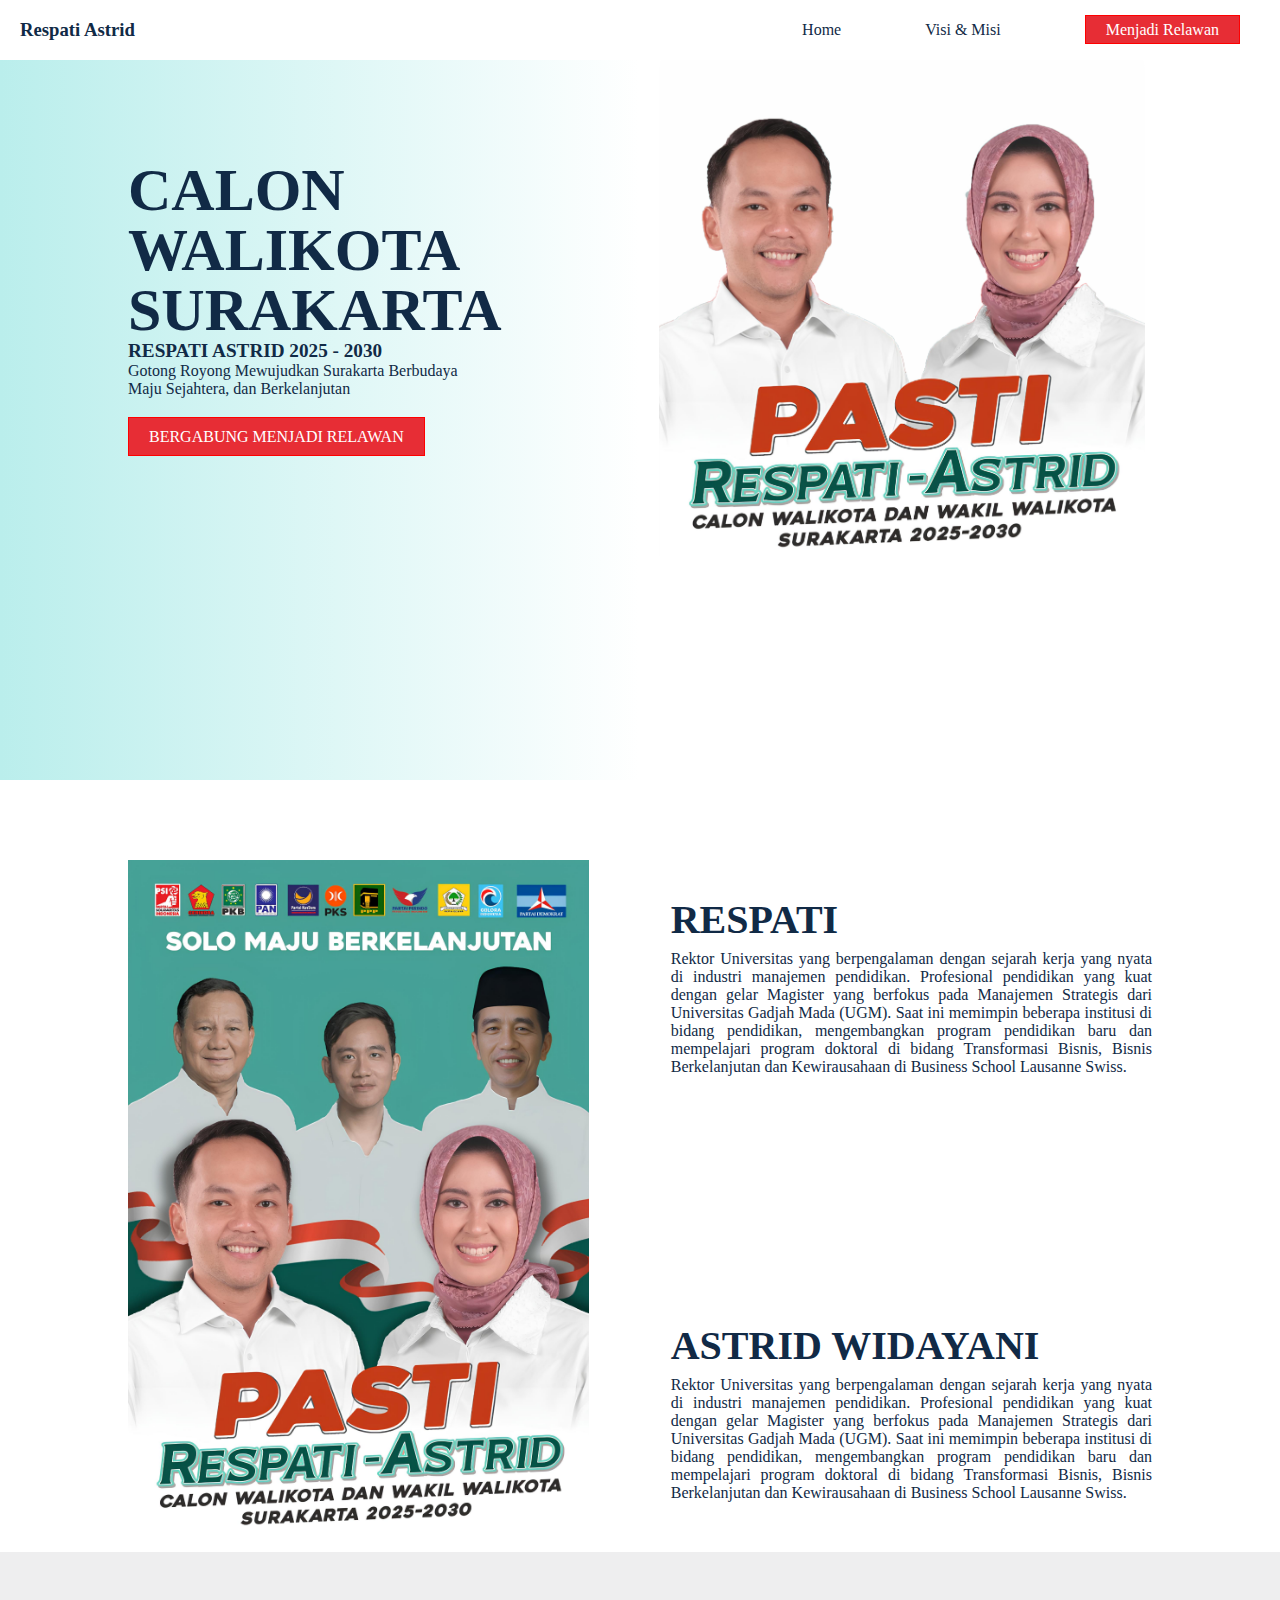
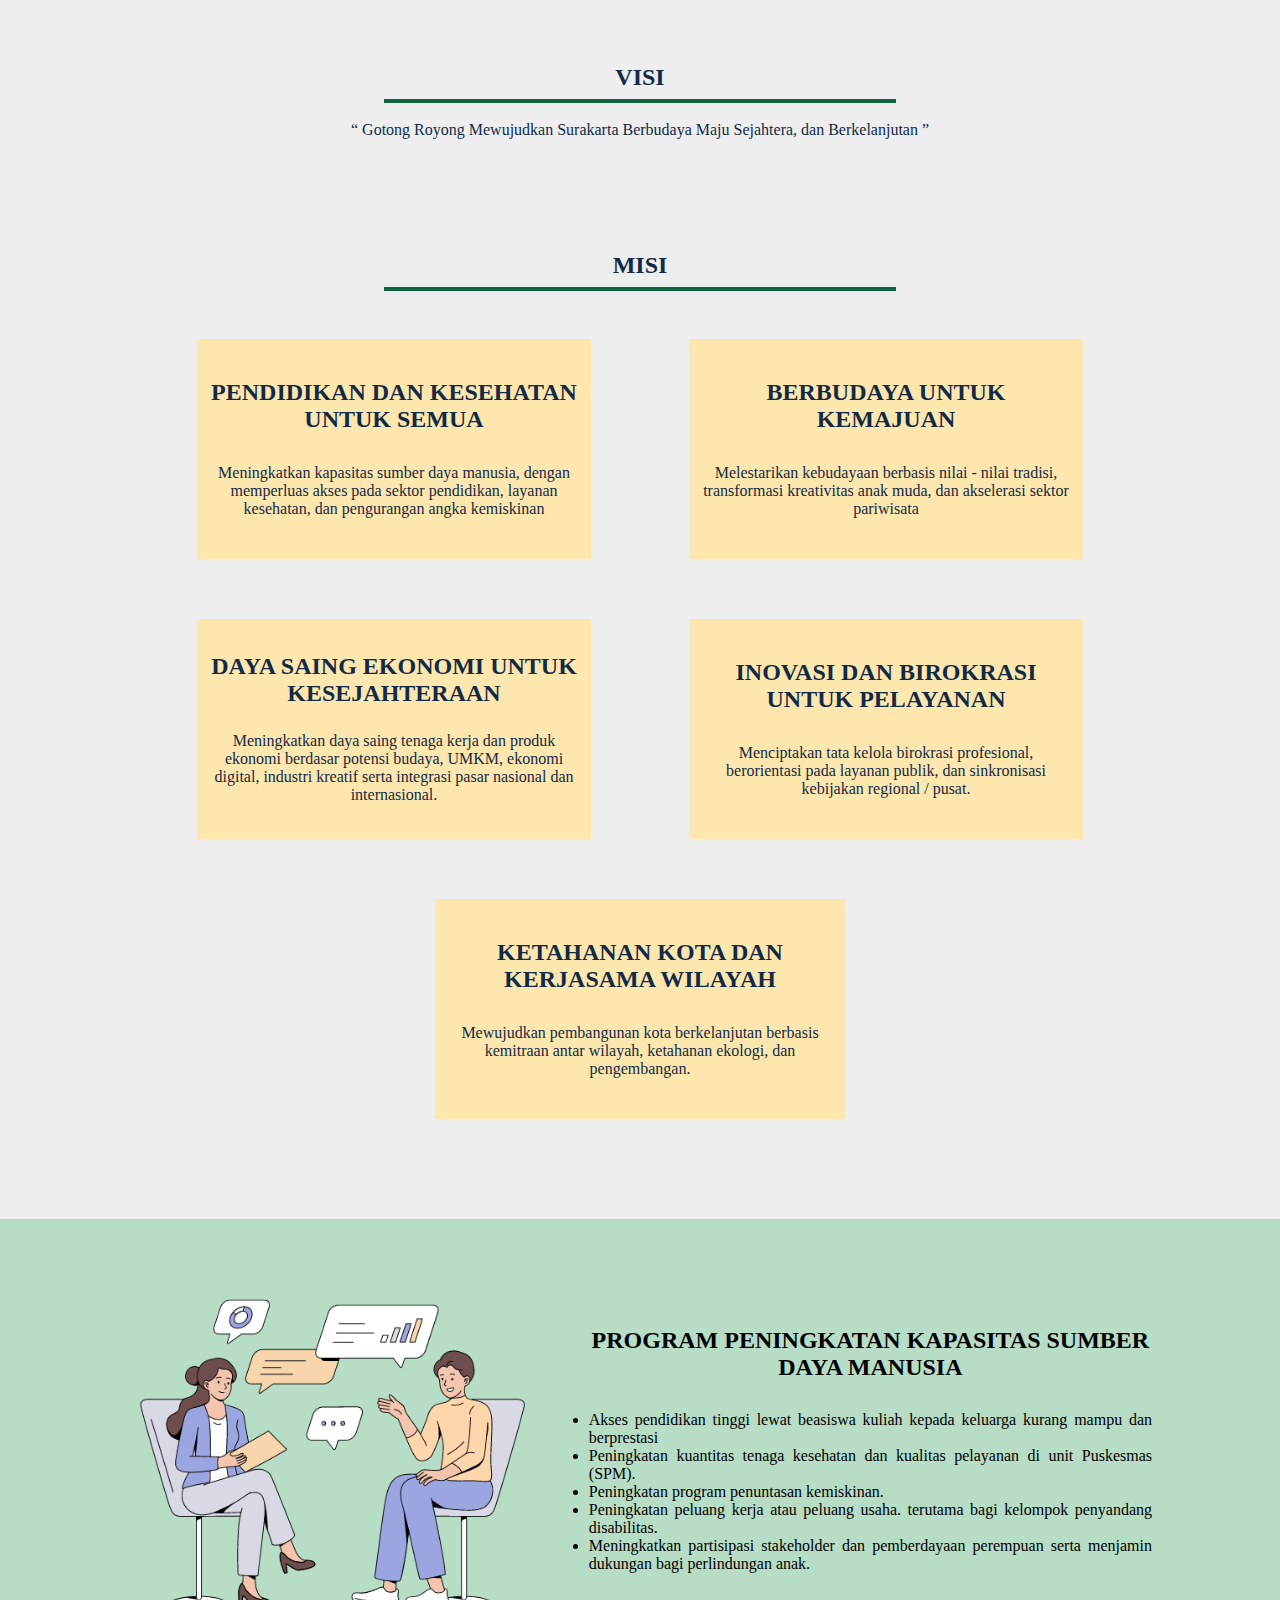
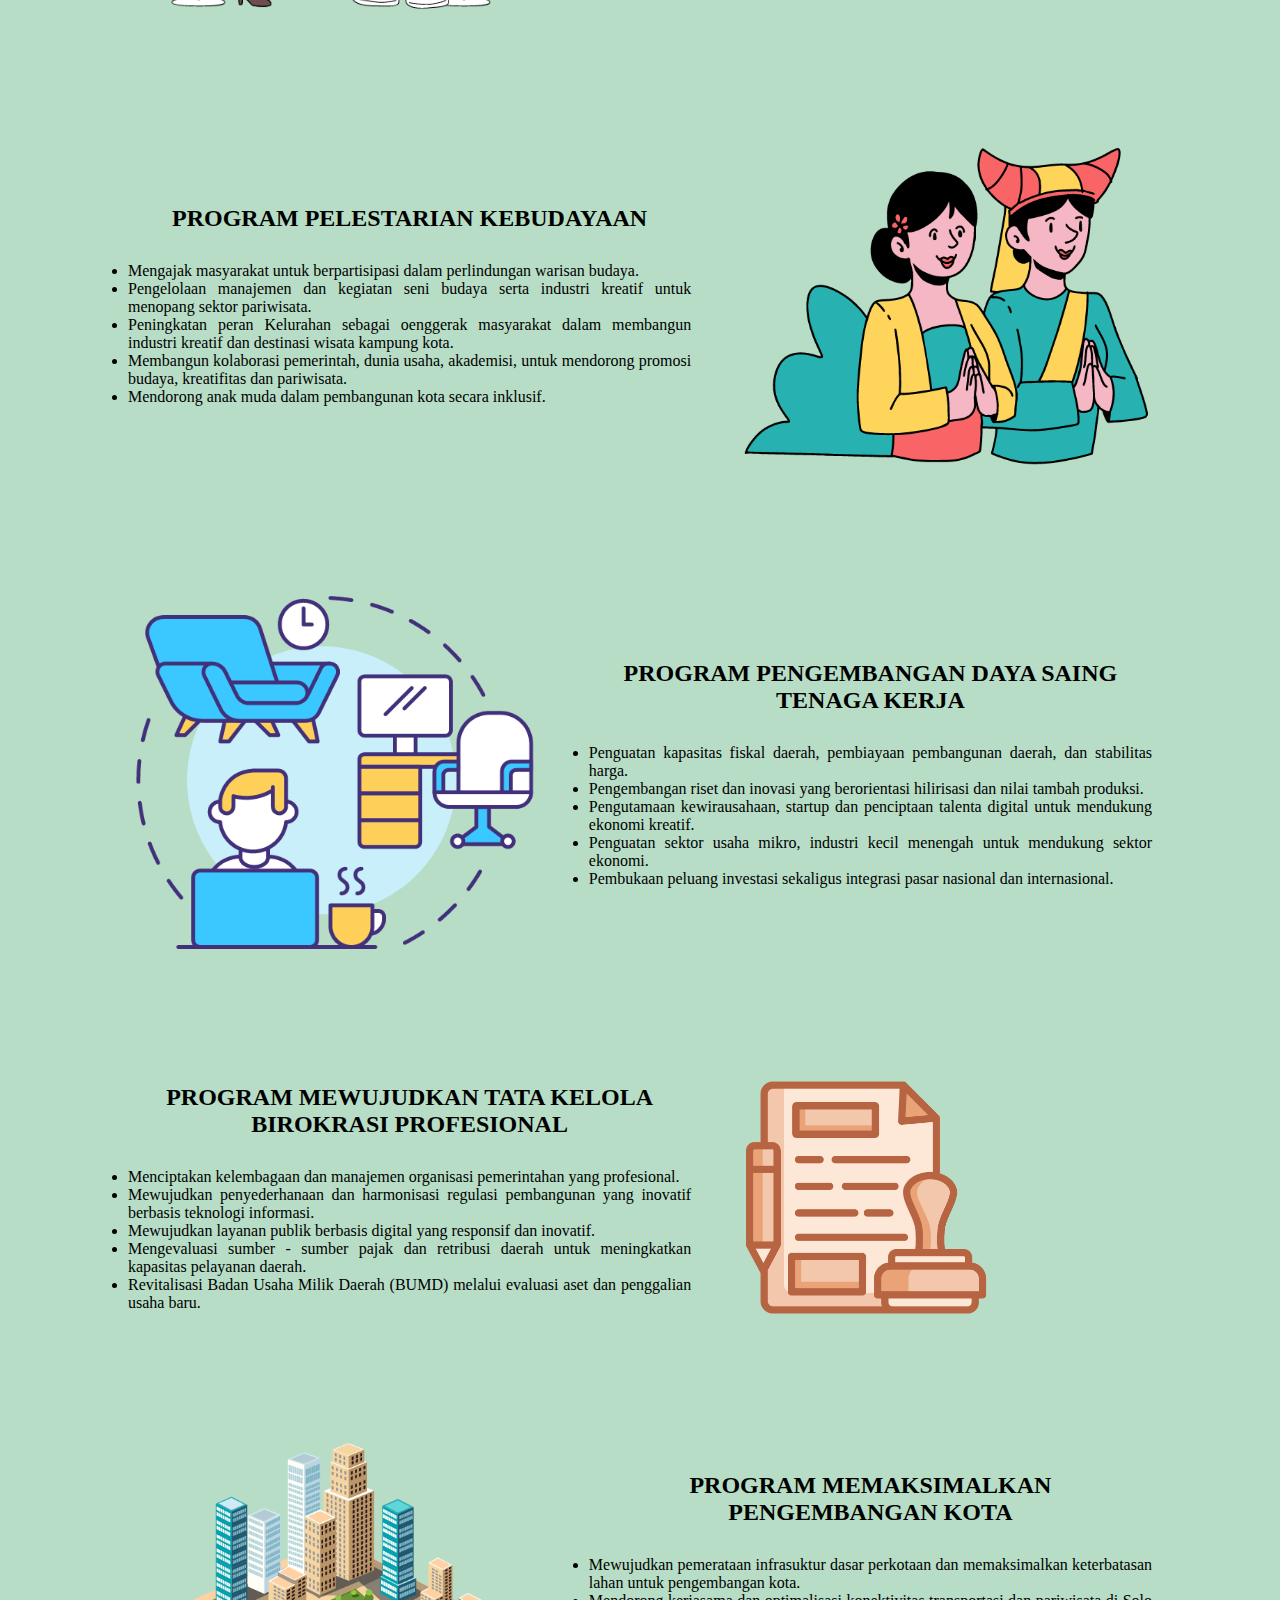
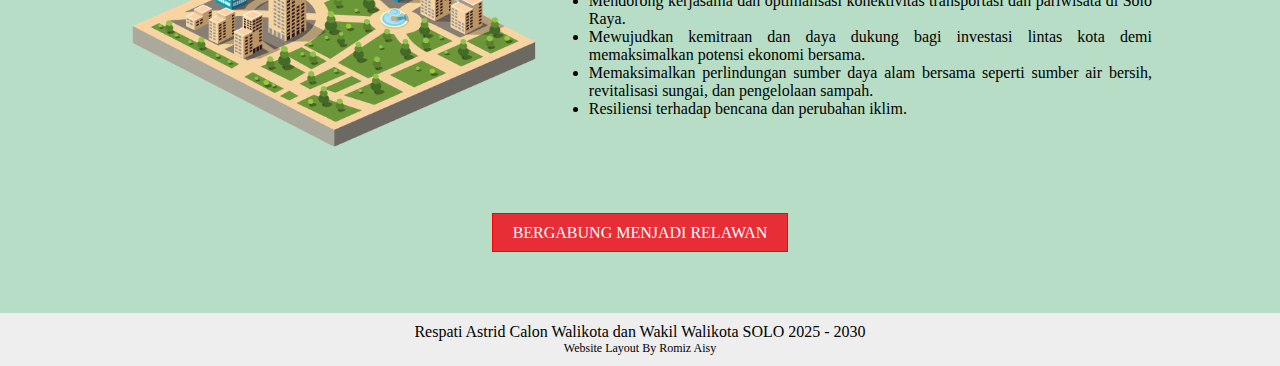
==== index.html @ ebd63bb9 "Add files via upload" ====
<!DOCTYPE html>
<html lang="en">
<head>
    <meta charset="UTF-8">
    <meta name="viewport" content="width=device-width, initial-scale=1.0">
    <link rel="stylesheet" href="halaman_utama_style.css">
    <title>Respati Astrid</title>
</head>
<body>
<!--=======================HEADER==============================-->
    <header>
        <nav>
            <h3>Respati Astrid</h3>
            <div>
                <a href="halaman_utama.html">Home</a>
                <a href="#visi">Visi & Misi</a>
                <a href="form.html" class="nav-button">Menjadi Relawan</a>
            </div>
        </nav>
    </header>

<!--=======================HERO==============================-->
    <section class="hero-section">
        <div class="hero-section-container">
            <div class="hero-section-title">
                <h1>CALON WALIKOTA SURAKARTA</h1>
                <h2>RESPATI ASTRID 2025 - 2030</h2>
                <p>Gotong Royong Mewujudkan Surakarta Berbudaya<br/>
                    Maju Sejahtera, dan Berkelanjutan</p>
                <a href="form.html" class="hero-button">BERGABUNG MENJADI RELAWAN</a>
            </div>
            <div class="hero-section-gambar">
                <div class="bg=gambar">
                    <img class="gambar-ts" src="/FOTO/REVISI_FOTO.png" alt="">
                </div>
            </div>
        </div>
    </section>

<!--=======================FOTO==============================-->
    <section class="foto-section">
        <div class="foto-section-container">
            <img src="/FOTO/astrid_respati.jpeg" alt="">
            <div class="foto-section-about">
                <div class="about-respati">
                    <h2>RESPATI</h2>
                    <p>Rektor Universitas yang berpengalaman dengan sejarah kerja yang nyata di 
                        industri manajemen pendidikan. Profesional pendidikan yang kuat dengan gelar 
                        Magister yang berfokus pada Manajemen Strategis dari Universitas Gadjah Mada (UGM). 
                        Saat ini memimpin beberapa institusi di bidang pendidikan, mengembangkan program 
                        pendidikan baru dan mempelajari program doktoral di bidang Transformasi Bisnis, 
                        Bisnis Berkelanjutan dan Kewirausahaan di Business School Lausanne Swiss.</p>
                </div>
                <div class="about-astrid">
                    <h2>ASTRID WIDAYANI</h2>
                    <p>Rektor Universitas yang berpengalaman dengan sejarah kerja yang nyata di 
                        industri manajemen pendidikan. Profesional pendidikan yang kuat dengan gelar 
                        Magister yang berfokus pada Manajemen Strategis dari Universitas Gadjah Mada (UGM). 
                        Saat ini memimpin beberapa institusi di bidang pendidikan, mengembangkan program 
                        pendidikan baru dan mempelajari program doktoral di bidang Transformasi Bisnis, 
                        Bisnis Berkelanjutan dan Kewirausahaan di Business School Lausanne Swiss.</p>
                </div>
            </div>
        </div>     
    </section>


<!--=======================VISI==============================-->
    <section class="visi-section" id="visi">
        <div>
            <h2 class="visi-section-title">VISI</h2>   
            <p>“ Gotong Royong Mewujudkan Surakarta Berbudaya
            Maju Sejahtera, dan Berkelanjutan ”
            </p>
        </div>       
    </section>

<!--=======================MISI==============================-->
    <section class="misi-section">
        <div>
            <h2 class="visi-section-title">MISI</h2>   
        </div>
        <div class="misi-section-container-card">
            <div class="misi-section-container-card-two">
                <div class="misi-card">
                    <h2>PENDIDIKAN DAN KESEHATAN UNTUK SEMUA</h2>
                    <p>Meningkatkan kapasitas sumber daya 
                        manusia, dengan memperluas  akses 
                        pada sektor pendidikan, layanan kesehatan, 
                        dan pengurangan angka kemiskinan  </p>
                </div>
                <div class="misi-card">
                    <h2>BERBUDAYA UNTUK KEMAJUAN</h2>
                    <p>Melestarikan kebudayaan berbasis 
                        nilai - nilai tradisi, transformasi kreativitas
                        anak muda, dan akselerasi sektor pariwisata </p>
                </div>
            </div>
            <div class="misi-section-container-card-two">
                <div class="misi-card">
                    <h2>DAYA SAING EKONOMI UNTUK KESEJAHTERAAN</h2>
                    <p>Meningkatkan daya saing tenaga kerja dan 
                        produk ekonomi berdasar potensi budaya,
                        UMKM, ekonomi digital, industri kreatif 
                        serta integrasi pasar nasional 
                        dan internasional.</p>
                </div>
                <div class="misi-card">
                    <h2>INOVASI DAN BIROKRASI UNTUK PELAYANAN</h2>
                    <p>Menciptakan tata kelola birokrasi profesional,
                        berorientasi pada layanan publik, 
                        dan sinkronisasi kebijakan regional / pusat. </p>
                </div>
            </div>
            <div class="misi-section-container-card-single">
                <div class="misi-card-single">
                    <h2>KETAHANAN KOTA DAN KERJASAMA WILAYAH</h2>
                    <p>Mewujudkan pembangunan kota
                        berkelanjutan berbasis kemitraan antar 
                        wilayah, ketahanan ekologi, 
                        dan pengembangan.</p>
                </div>
            </div>
        </div>
    </section>
<!--=======================PROGRAM==============================-->
    <section class="program-section">

<!--==============SATU=============-->
        <div class="program-section-container">
            <div class="program-foto">  
                <div class="program-foto-container">
                    <img class="program-foto-foto" src="FOTO/ilustrasi_sda.png" alt="">                    
                </div>            
            </div>
            <div class="program-text">
                <h2>PROGRAM PENINGKATAN KAPASITAS SUMBER DAYA MANUSIA</h2>
                <ul>
                    <li>Akses pendidikan tinggi lewat beasiswa kuliah kepada keluarga kurang mampu dan berprestasi</li>
                    <li>Peningkatan kuantitas tenaga kesehatan dan kualitas pelayanan di unit Puskesmas (SPM).</li>
                    <li>Peningkatan program penuntasan kemiskinan.</li>
                    <li>Peningkatan peluang kerja atau peluang usaha. terutama bagi kelompok penyandang disabilitas.</li>
                    <li>Meningkatkan partisipasi stakeholder dan pemberdayaan perempuan serta menjamin dukungan bagi perlindungan anak.</li>
                </ul>
            </div>
        </div>
    
<!--==============DUA=============-->
        <div class="program-section-container">           
            <div class="program-text">
                <h2>PROGRAM PELESTARIAN KEBUDAYAAN</h2>
                <ul>
                    <li>Mengajak masyarakat untuk berpartisipasi dalam perlindungan warisan budaya.</li>
                    <li>Pengelolaan manajemen dan kegiatan seni budaya serta industri kreatif untuk menopang sektor pariwisata.</li>
                    <li>Peningkatan peran Kelurahan sebagai oenggerak masyarakat dalam membangun industri kreatif dan destinasi wisata kampung kota.</li>
                    <li>Membangun kolaborasi pemerintah, dunia usaha, akademisi, untuk mendorong promosi budaya, kreatifitas dan pariwisata.</li>
                    <li>Mendorong anak muda dalam pembangunan kota secara inklusif. </li>
                </ul>
            </div>
            <div class="program-foto">  
                <div class="program-foto-container">
                    <img class="program-foto-foto" src="FOTO/ilustrasi_budaya.png" alt="">
                </div>            
            </div>
        </div>

<!--==============TIGA=============-->
        <div class="program-section-container">
            <div class="program-foto">  
                <div class="program-foto-container">
                    <img class="program-foto-foto" src="FOTO/ilustrasi_kerja.png" alt="">
                </div>            
            </div>
            <div class="program-text">
                <h2>PROGRAM PENGEMBANGAN DAYA SAING TENAGA KERJA</h2>
                <ul>
                    <li>Penguatan kapasitas fiskal daerah, pembiayaan pembangunan daerah, dan stabilitas harga.</li>
                    <li>Pengembangan riset dan inovasi yang berorientasi hilirisasi dan nilai tambah produksi.</li>
                    <li>Pengutamaan kewirausahaan, startup dan penciptaan talenta digital untuk mendukung ekonomi kreatif.</li>
                    <li>Penguatan sektor usaha mikro, industri kecil menengah untuk mendukung sektor ekonomi.</li>
                    <li>Pembukaan peluang investasi sekaligus integrasi pasar nasional dan internasional.</li>
                </ul>
            </div>
        </div>

<!--==============EMPAT=============-->
        <div class="program-section-container">
                       
            <div class="program-text">
                <h2>PROGRAM MEWUJUDKAN TATA KELOLA BIROKRASI PROFESIONAL</h2>
                <ul>
                    <li>Menciptakan kelembagaan dan manajemen organisasi pemerintahan yang profesional.</li>
                    <li>Mewujudkan penyederhanaan dan harmonisasi regulasi pembangunan yang inovatif berbasis teknologi informasi.</li>
                    <li>Mewujudkan layanan publik berbasis digital yang responsif dan inovatif.</li>
                    <li>Mengevaluasi sumber - sumber pajak dan retribusi daerah untuk meningkatkan kapasitas pelayanan daerah.</li>
                    <li>Revitalisasi Badan Usaha Milik Daerah (BUMD) melalui evaluasi aset dan penggalian usaha baru.</li>
                </ul>
            </div>
            <div class="program-foto">  
                <div class="program-foto-container">
                    <img class="program-foto-foto" id="foto-birokrasi" src="FOTO/ilustrasi_birokrasi.png" alt="">
                </div>            
            </div>         
        </div>

<!--==============LIMA=============-->
        <div class="program-section-container">
            <div class="program-foto">  
                <div class="program-foto-container">
                    <img class="program-foto-foto" id="foto-kota" src="FOTO/ilustrasi_kota.png" alt="">
                </div>            
            </div>
            <div class="program-text">
                <h2>PROGRAM MEMAKSIMALKAN PENGEMBANGAN KOTA</h2>
                <ul>
                    <li>Mewujudkan pemerataan infrasuktur dasar perkotaan dan memaksimalkan keterbatasan lahan untuk pengembangan kota.</li>
                    <li>Mendorong kerjasama dan optimalisasi konektivitas transportasi dan pariwisata di Solo Raya.</li>
                    <li>Mewujudkan kemitraan dan daya dukung bagi investasi lintas kota demi memaksimalkan potensi ekonomi bersama.</li>
                    <li>Memaksimalkan perlindungan sumber daya alam bersama seperti sumber air bersih, revitalisasi sungai, dan pengelolaan sampah.</li>
                    <li>Resiliensi terhadap bencana dan perubahan iklim.</li>
                </ul>
            </div>
        </div>
    </section>

<!--========================LINK BAWAH============================-->
    <section class="link-bawah-section">
        <div class="container-link-bawah">
            <a href="form.html" class="link-bawah">BERGABUNG MENJADI RELAWAN</a>
        </div>

    </section>


<!--========================FOOTER============================-->
    <footer>
        <p class="footer-text">Respati Astrid Calon Walikota dan Wakil Walikota SOLO 2025 - 2030</p>
        <p class="credit">Website Layout By Romiz Aisy</p>
    </footer>
</body>
</html>
---- halaman_utama_style.css ----
:root{
    --warna-abu:#EEEEEF;
    --warna-merah:#E72D35;
    --warna-biru-muda:#BAEEEC;
    --warna-hijau-tua:#10633F;
    --warna-cream:#FEE7AE;
    --warna-hijau-muda:#B7DDC6;

    --font-h1:60px;
    --font-color:#112A46;
}

*{
    margin: 0;
    padding: 0;
    box-sizing: border-box;
    font-family: Poppins,serif;
}

/*===============================HEADER==============================*/
header{
    width: 100%;
}

    header > nav{
        height: 60px;
        display: flex;
        justify-content: space-between;
        align-items: center;
        margin-left: 20px;
        margin-right:20px;
    }
        header > nav > h3{
            color: var(--font-color);
        }
        header > nav > div {
            margin-right:20px;
        }
            header > nav > div > a{
                text-decoration: none;
                margin-inline-start: 80px;
                transition: 250ms ease-in-out;
                color: var(--font-color);
            }
            header > nav > div > a:hover{
                color: grey;
            }

.nav-button{
    border: 1px solid red;
    padding: 5px 20px;
    background-color: var(--warna-merah);
    color: white;
    transition: 250ms ease-in-out;
}
    .nav-button:hover{
        background-color: white;
        color: var(--warna-merah);
    }

/*===============================HERO==============================*/

.hero-section{
    background:linear-gradient(90deg, var(--warna-biru-muda),white 50%) ;
    height: 80vh; 
    position: relative; 
    overflow: hidden;
}

.hero-section-container{
    width: 80%;
    margin: 0 auto;
    display: flex;
    align-items: center;
    justify-content: space-between;
    
}

.hero-section-title{
  height: 300px;
}
    .hero-section-title > h1{
        font-size: var(--font-h1);
        color: var(--font-color);
        line-height: 1em;
    }
    .hero-section-title > h2{
        font-size: 1.2rem;
        color: var(--font-color);
        font-weight: 600;
    }
    .hero-section-title > p{
        margin-bottom: 30px;
        color: var(--font-color);
    }
    .hero-section-title > a{
        border: 1px solid red;
        padding: 10px 20px;
        background-color: var(--warna-merah);
        color: white;       
        text-decoration: none;
        transition: 250ms ease-in-out;
    }
    .hero-section-title > a:hover{
        background-color: white;
        color: var(--warna-merah);
    }

.hero-section-gambar{
    height: 100%;
}
    .hero-section-gambar > div{
        width: 500px;
        height: 500px;
        display: flex;
        align-items: center;
        justify-content: center;
    }

    .gambar-ts{
        position: absolute;
        width: 38%;
        height: auto;
        border-radius: 5%;
    }

/*===============================FOTO==============================*/
.foto-section{
    width:100%;
    margin-top:80px;
}

.foto-section-container{
    width: 80%;
    margin:0 auto;
    display: flex;
    justify-content: space-between;
}
    .foto-section-container > img{
       width: 45%; 
    }

.foto-section-about{
    width: 47%;
    display: flex;
    flex-direction: column;
    justify-content: space-between;
}
    .foto-section-about > div > h2{
        font-size: 2.5rem;
        line-height: 1em;
        margin-bottom: 10px;
        color: var(--font-color);
    }
    .foto-section-about > div > p{
        text-align: justify;
    }

.about-respati{
    margin-top: 40px;
    color: var(--font-color);
}

.about-astrid{
    margin-bottom: 50px;
    color: var(--font-color);
}
/*===============================VISI==============================*/

.visi-section{
    color: var(--font-color);
    width: 100%;
    height: 300px;
    background-color: var(--warna-abu);
    display: flex;
    justify-content: center;
    align-items: center;
}
    .visi-section-title{
        position: relative;
        text-align: center;
        margin-bottom: 30px;
    }
    .visi-section-title::after{
        content: "";
        position: absolute;
        width: 40vw;
        top: 35px;
        margin:0 auto;
        background-color: var(--warna-hijau-tua);
        height: 4px;
        left: 50%;
        transform: translate(-50%);
    }

/*===============================VISI==============================*/
.misi-section{
    background-color: var(--warna-abu);
    color: var(--font-color);
    padding-bottom:100px;
}

.misi-section-container-card{
    width: 80%;
    margin: 0 auto;
}
    .misi-section-container-card-two{
        display: flex;
        margin: 20px;
        margin-block: 60px;
        justify-content: space-around;
    }
    .misi-section-container-card-single{
        display: flex;
        justify-content: space-around;
    }
.misi-card-single{
    display: flex;
    flex-direction: column;
    justify-content: space-evenly;
    align-items: center;
    text-align: center;
    width:40%;
    height: 220px;
    padding: 10px;
    background-color: var(--warna-cream);
    transition: 300ms ease-in-out;
}

.misi-card{
    display: flex;
    flex-direction: column;
    justify-content: space-evenly;
    align-items: center;
    text-align: center;
    width:40%;
    height: 220px;
    padding: 10px;
    background-color: var(--warna-cream);
    transition: 300ms ease-in-out;
}

.misi-card:hover, .misi-card-single:hover{
    background-color: var(--warna-biru-muda);
}

/*===============================PROGRAM==============================*/
.program-section{
    background-color: var(--warna-hijau-muda);
}

.program-section-container{
    display: flex;
    justify-content: space-between;
    align-items: center;
    width: 80%;
    margin: 0 auto;
    padding-top: 60px;
    padding-bottom: 60px;
}
    .program-foto{
        width: 40%;
    }
    .program-foto-foto{
        width: 100%;
        height: 100%;
    }
    #foto-birokrasi{
        width: 60%;
        margin: 0 auto;
    }
    .program-text{
        width: 55%;
        height: auto;
    }
        .program-text > h2{
            text-align: center;
            margin-bottom: 30px;
        }
        .program-text > ul{
            text-align: justify;
        }

/*===============================LINK BAWAH==============================*/
.link-bawah-section{
    height: 80px;
    display: flex;
    justify-content: center;
    align-items: center;
    background-color: var(--warna-hijau-muda);
    padding-bottom: 80px;
    padding-top: 20px;
}

.link-bawah{
    border: 1px solid red;
    padding: 10px 20px;
    background-color: var(--warna-merah);
    color: white;       
    text-decoration: none;
    transition: 250ms ease-in-out;
}

.link-bawah:hover{
    background-color: white;
    color: var(--warna-merah);
}

/*===============================FOOTER==============================*/
footer{
    background-color: var(--warna-abu);
    text-align: center;
    padding: 10px;

}
.footer-text{
    font: 14px;
}

.credit{
    font-size: 12px;
}


@media screen and (max-width:615px){
    header{
        width: 100%;
    }
    
        header > nav{
            display: flex;
            height: 40px;
            flex-direction: column;
            justify-content: space-around;
            align-items: center;
        }
            header > nav > h3{
                display: none;
                text-align: center;
                color: var(--font-color);
                font-size: 18px;               
                font-weight: 600;
            }
            header > nav > div {
                margin: 0;
            }
                header > nav > div > a{
                    margin: 20px;  
                    text-decoration: none;
                    transition: 250ms ease-in-out;
                    color: var(--font-color);
                }
                header > nav > div > a:hover{
                    color: grey;
                }
    
    .nav-button{
        display: none;
        border: 1px solid red;
        padding: 5px 20px;
        background-color: var(--warna-merah);
        color: white;
        transition: 250ms ease-in-out;
    }
        .nav-button:hover{
            background-color: white;
            color: var(--warna-merah);
        }

    
/*===============================HERO==============================*/

.hero-section{
    background:linear-gradient(180deg, var(--warna-biru-muda),white 60%) ;
    height: 80vh; 
    position: relative; 
    overflow: hidden;
}

.hero-section-container{
    width: 80%;
    margin: 0 auto;
    display: flex;
    flex-direction: column;
    align-items: center;
    justify-content: center;
    
}

.hero-section-title{
  height: 300px;
  margin: 0 auto;
  display: flex;
  flex-direction: column;
}
    .hero-section-title > h1{
        margin-top: 20px;
        text-align: center;
        font-size: 52px;
        color: var(--font-color);
        line-height: 0.9em;
    }
    .hero-section-title > h2{
        text-align: center;
        font-size: 1.2rem;
        color: var(--font-color);
        font-weight: 600;
    }
    .hero-section-title > p{
        text-align: center;
        margin-bottom: 15px;
        font-size: 14px;
        color: var(--font-color);
    }
    br{
        display: none;
    }
    .hero-section-title > a{
        text-align: center;
        border: 1px solid red;
        padding: 10px 20px;
        background-color: var(--warna-merah);
        color: white;       
        text-decoration: none;
        transition: 250ms ease-in-out;
    }
    .hero-section-title > a:hover{
        background-color: white;
        color: var(--warna-merah);
    }

.hero-section-gambar{
    height: 100%;
}
    .hero-section-gambar > div{
        width: 500px;
        height: 500px;
        display: flex;
        align-items: center;
        justify-content: center;
    }

    .gambar-ts{
        position: absolute;
        width: 80%;
        height: auto;
        border-radius: 5%;
    }  
    

/*===============================FOTO==============================*/
.foto-section{
    width:100%;
    margin-top:80px;
}

.foto-section-container{
    width: 80%;
    margin:0 auto;
    display: flex;
    flex-direction: column;
    justify-content: space-between;
}
    .foto-section-container > img{
       width: 100%; 
    }

.foto-section-about{
    width: 100%;
    display: block;
}
    .foto-section-about > div > h2{
        font-size: 2.5rem;
        text-align: center;
        line-height: 1em;
        margin-bottom: 10px;
        color: var(--font-color);
    }
    .foto-section-about > div > p{
        text-align: justify;
        margin-bottom: 25px;
    }
/*===============================VISI==============================*/

.visi-section{
    color: var(--font-color);
    width: 100%;
    height: 200px;
    background-color: var(--warna-abu);
    display: flex;
    justify-content: center;
    align-items: center;
}
    .visi-section > div > p{
        text-align: center;
        width: 80%;
        margin:0 auto;
    }
    .visi-section-title{
        position: relative;
        text-align: center;
        margin-bottom: 15px;
    }
    .visi-section-title::after{
        content: "";
        position: absolute;
        width: 40vw;
        top: 35px;
        margin:0 auto;
        background-color: var(--warna-hijau-tua);
        height: 4px;
        left: 50%;
        transform: translate(-50%);
    }

/*===============================VISI==============================*/
.misi-section{
    background-color: var(--warna-abu);
    color: var(--font-color);
    padding-bottom:50px;
}

.misi-section-container-card{
    width: 90%;
    margin: 0 auto;
}
    .misi-section-container-card-two{
        display: flex;
        flex-direction: column;
    }
    .misi-section-container-card-single{
        display: flex;
    }
.misi-card-single{
    display: flex;
    flex-direction: column;
    align-items: center;
    text-align: center;
    width:90%;
    height: 220px;
    padding: 10px;
    background-color: var(--warna-cream);
    transition: 300ms ease-in-out;
}

.misi-card{
    display: flex;
    flex-direction: column;
    align-items: center;
    text-align: center;
    width:100%;
    margin-block-start: 30px;
    height: 260px;
    padding: 10px;
    background-color: var(--warna-cream);
    transition: 300ms ease-in-out;
}

.misi-card:hover, .misi-card-single:hover{
    background-color: var(--warna-biru-muda);
}
/*===============================PROGRAM==============================*/
.program-section{
    background-color: var(--warna-hijau-muda);
}

.program-section-container{
    display: flex;
    flex-direction: row;
    justify-content: space-between;
    align-items: center;
    width: 80%;
    margin: 0 auto;
    padding-top: 60px;
    padding-bottom: 60px;
}
    .program-foto{
        display: none;
    }
    .program-foto-foto{
        width: 100%;
        height: 100%;
    }
    #foto-birokrasi{
        width: 60%;
        margin: 0 auto;
    }
    .program-text{
        width: 100%;
        height: auto;
    }
        .program-text > h2{
            text-align: center;
            margin-bottom: 30px;
        }
        .program-text > ul{
            text-align: justify;
        }

}
@media screen and (max-width:863px){
    header{
        width: 100%;
    }
    
        header > nav{
            display: flex;
            height: 40px;
            flex-direction: column;
            justify-content: space-around;
            align-items: center;
        }
            header > nav > h3{
                display: none;
                text-align: center;
                color: var(--font-color);
                font-size: 18px;               
                font-weight: 600;
            }
            header > nav > div {
                margin: 0;
            }
                header > nav > div > a{
                    margin: 20px;  
                    text-decoration: none;
                    transition: 250ms ease-in-out;
                    color: var(--font-color);
                }
                header > nav > div > a:hover{
                    color: grey;
                }
    
    .nav-button{
        display: none;
        border: 1px solid red;
        padding: 5px 20px;
        background-color: var(--warna-merah);
        color: white;
        transition: 250ms ease-in-out;
    }
        .nav-button:hover{
            background-color: white;
            color: var(--warna-merah);
        }

    
/*===============================HERO==============================*/

.hero-section{
    background:linear-gradient(180deg, var(--warna-biru-muda),white 60%) ;
    height: 80vh; 
    position: relative; 
    overflow: hidden;
}

.hero-section-container{
    width: 80%;
    margin: 0 auto;
    display: flex;
    flex-direction: column;
    align-items: center;
    justify-content: center;
    
}

.hero-section-title{
  height: 300px;
  margin: 0 auto;
  display: flex;
  flex-direction: column;
}
    .hero-section-title > h1{
        margin-top: 20px;
        text-align: center;
        font-size: 52px;
        color: var(--font-color);
        line-height: 0.9em;
    }
    .hero-section-title > h2{
        text-align: center;
        font-size: 1.2rem;
        color: var(--font-color);
        font-weight: 600;
    }
    .hero-section-title > p{
        text-align: center;
        margin-bottom: 15px;
        font-size: 14px;
        color: var(--font-color);
    }
    br{
        display: none;
    }
    .hero-section-title > a{
        text-align: center;
        border: 1px solid red;
        padding: 10px 20px;
        background-color: var(--warna-merah);
        color: white;       
        text-decoration: none;
        transition: 250ms ease-in-out;
    }
    .hero-section-title > a:hover{
        background-color: white;
        color: var(--warna-merah);
    }

.hero-section-gambar{
    height: 100%;
}
    .hero-section-gambar > div{
        width: 500px;
        height: 500px;
        display: flex;
        align-items: center;
        justify-content: center;
    }

    .gambar-ts{
        position: absolute;
        width: 50%;
        height: auto;
        border-radius: 5%;
    }  
    

/*===============================FOTO==============================*/
.foto-section{
    width:100%;
    margin-top:80px;
}

.foto-section-container{
    width: 80%;
    margin:0 auto;
    display: flex;
    flex-direction: column;
    justify-content: space-between;
}
    .foto-section-container > img{
       width: 100%; 
    }

.foto-section-about{
    width: 100%;
    display: block;
}
    .foto-section-about > div > h2{
        font-size: 2.5rem;
        text-align: center;
        line-height: 1em;
        margin-bottom: 10px;
        color: var(--font-color);
    }
    .foto-section-about > div > p{
        text-align: justify;
        margin-bottom: 25px;
    }
/*===============================VISI==============================*/

.visi-section{
    color: var(--font-color);
    width: 100%;
    height: 200px;
    background-color: var(--warna-abu);
    display: flex;
    justify-content: center;
    align-items: center;
}
    .visi-section > div > p{
        text-align: center;
        width: 80%;
        margin:0 auto;
    }
    .visi-section-title{
        position: relative;
        text-align: center;
        margin-bottom: 15px;
    }
    .visi-section-title::after{
        content: "";
        position: absolute;
        width: 40vw;
        top: 35px;
        margin:0 auto;
        background-color: var(--warna-hijau-tua);
        height: 4px;
        left: 50%;
        transform: translate(-50%);
    }

/*===============================VISI==============================*/
.misi-section{
    background-color: var(--warna-abu);
    color: var(--font-color);
    padding-bottom:50px;
}

.misi-section-container-card{
    width: 90%;
    margin: 0 auto;
}
    .misi-section-container-card-two{
        display: flex;
        flex-direction: column;
    }
    .misi-section-container-card-single{
        display: flex;
    }
.misi-card-single{
    display: flex;
    flex-direction: column;
    align-items: center;
    text-align: center;
    width:90%;
    height: 220px;
    padding: 10px;
    background-color: var(--warna-cream);
    transition: 300ms ease-in-out;
}

.misi-card{
    display: flex;
    flex-direction: column;
    align-items: center;
    text-align: center;
    width:100%;
    margin-block-start: 30px;
    height: 260px;
    padding: 10px;
    background-color: var(--warna-cream);
    transition: 300ms ease-in-out;
}

.misi-card:hover, .misi-card-single:hover{
    background-color: var(--warna-biru-muda);
}
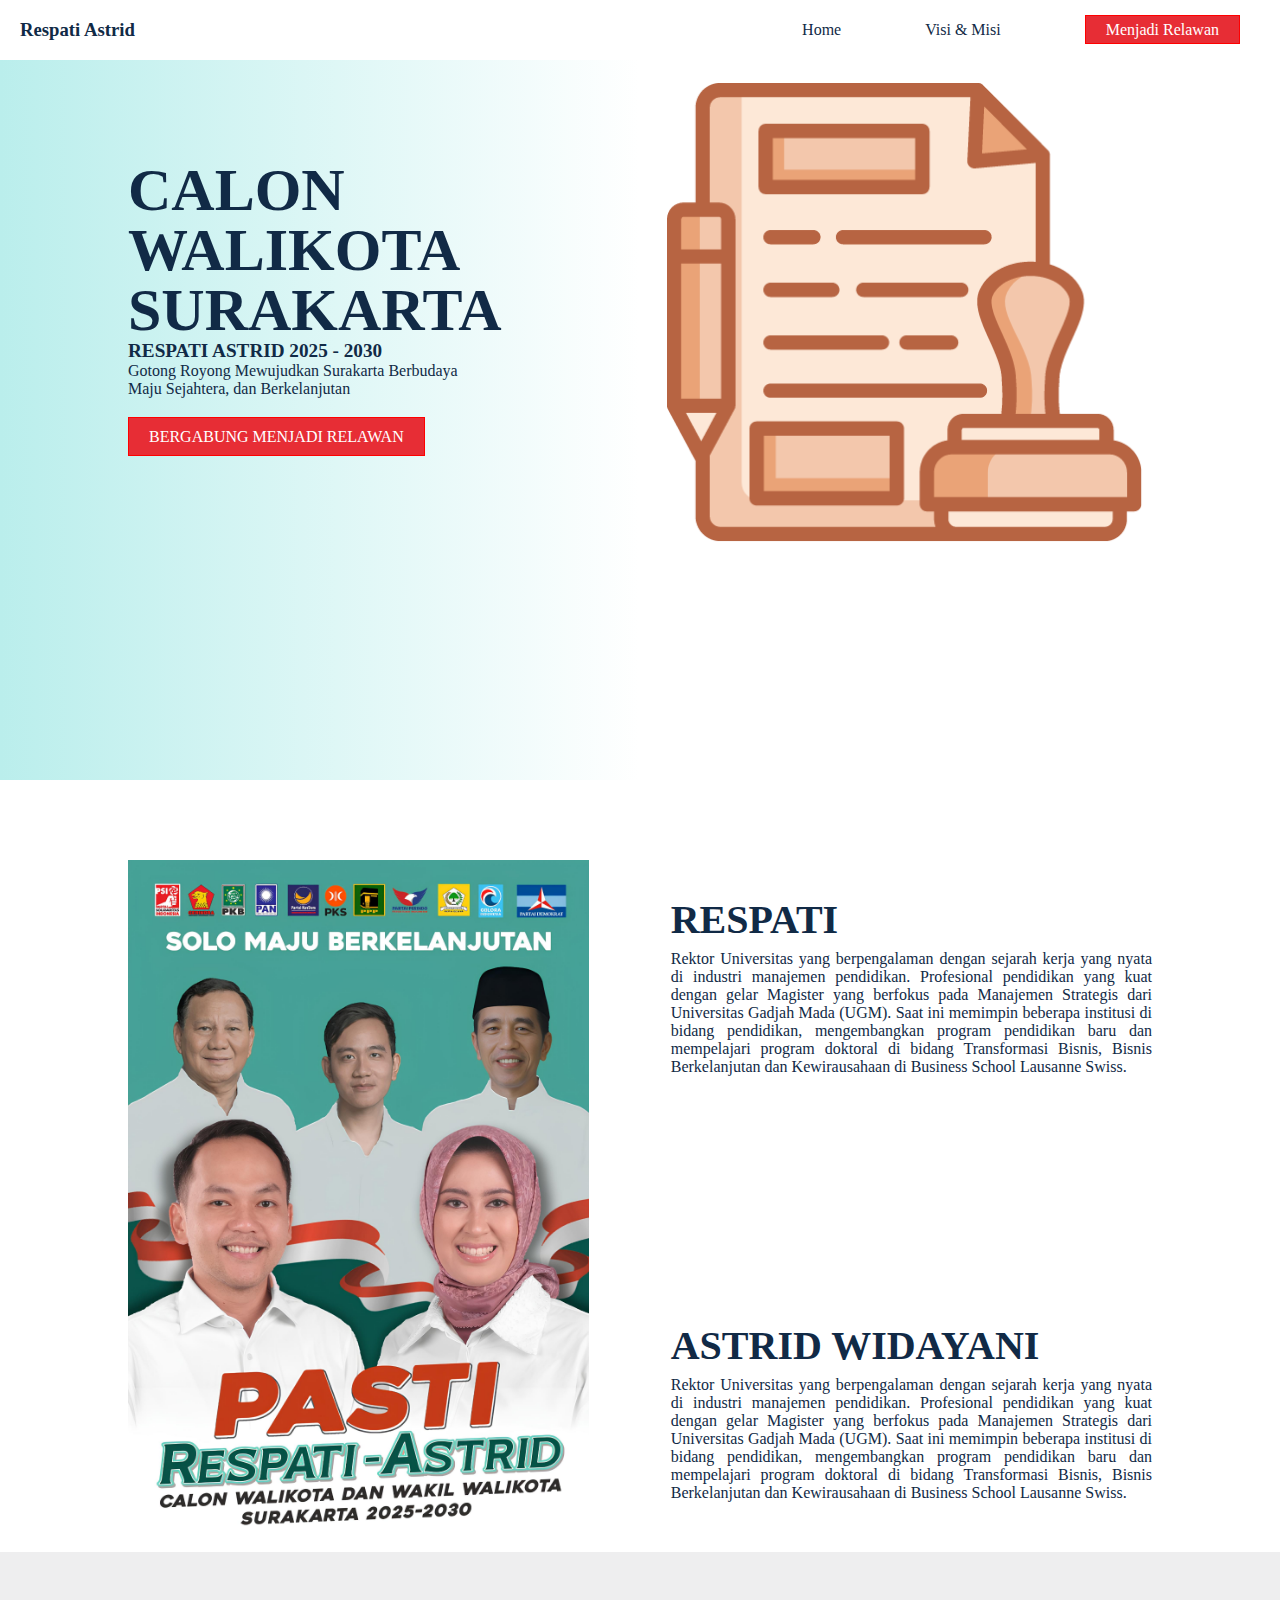
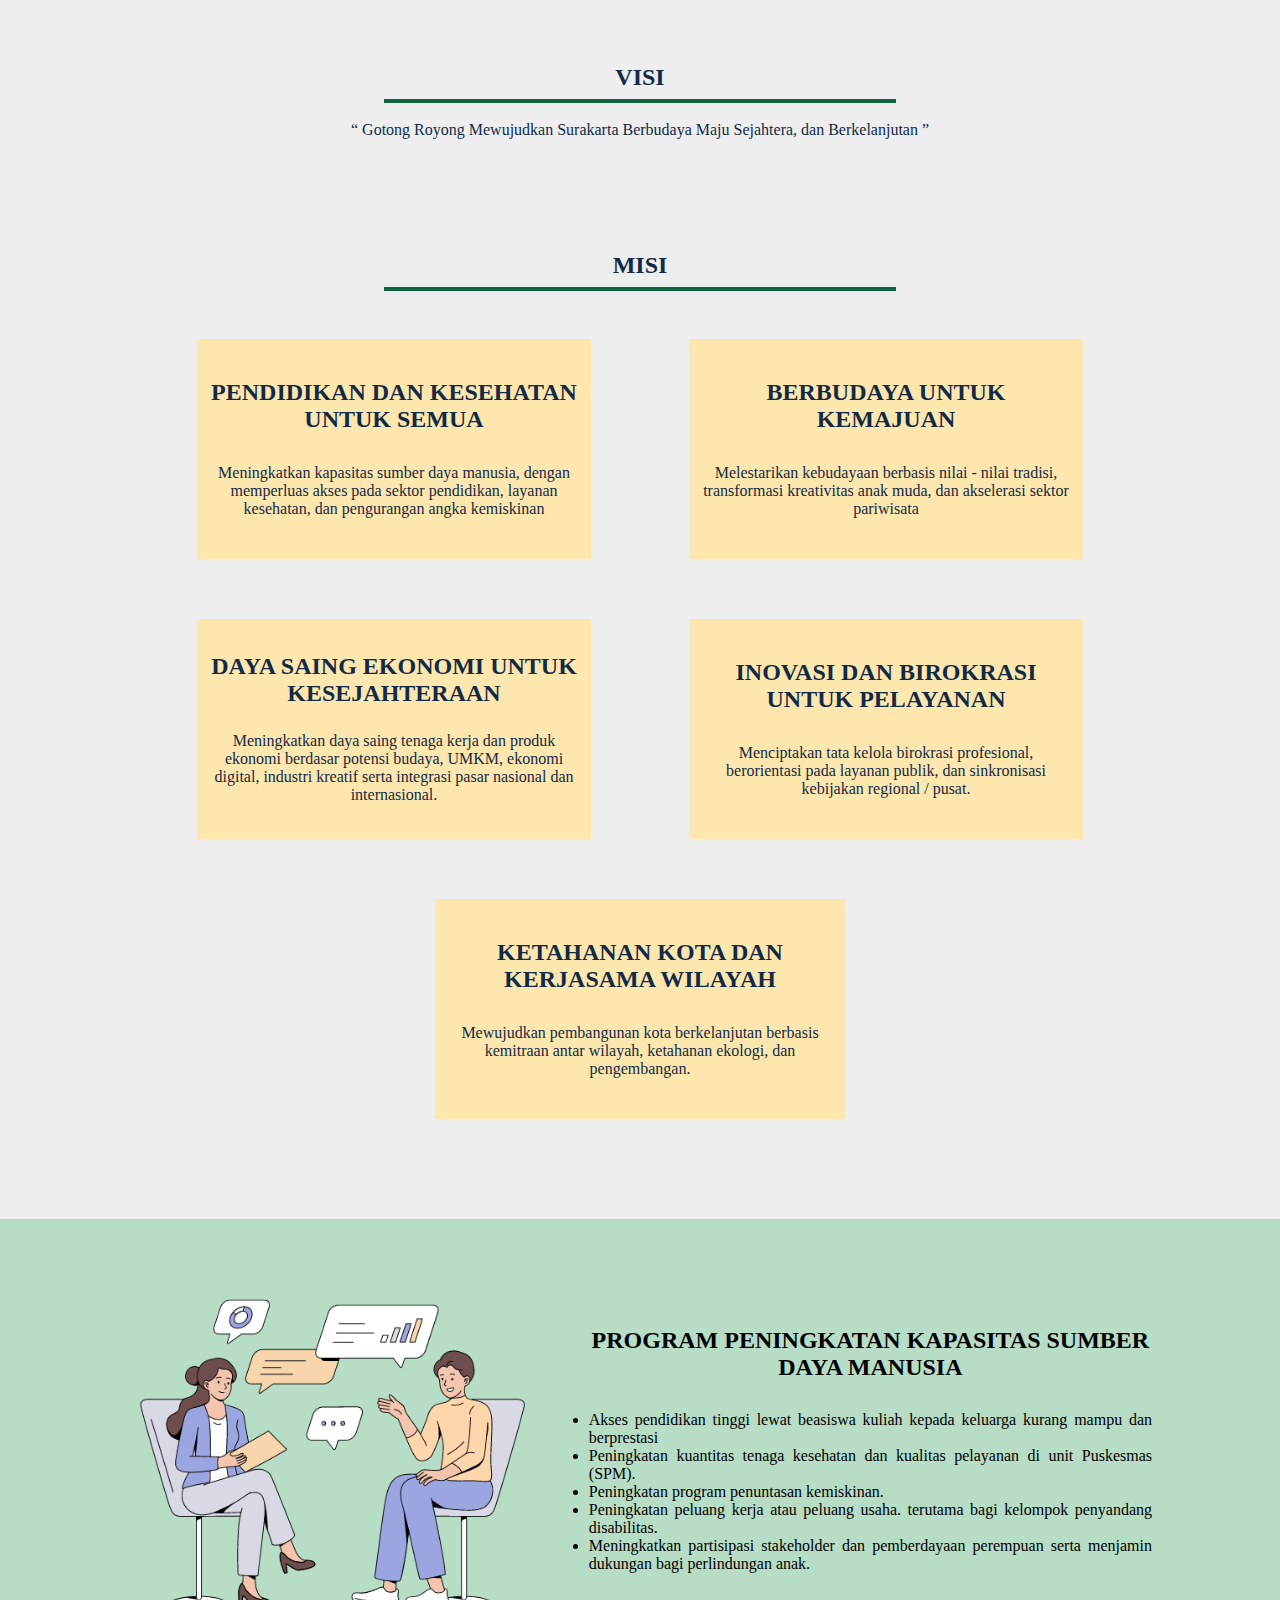
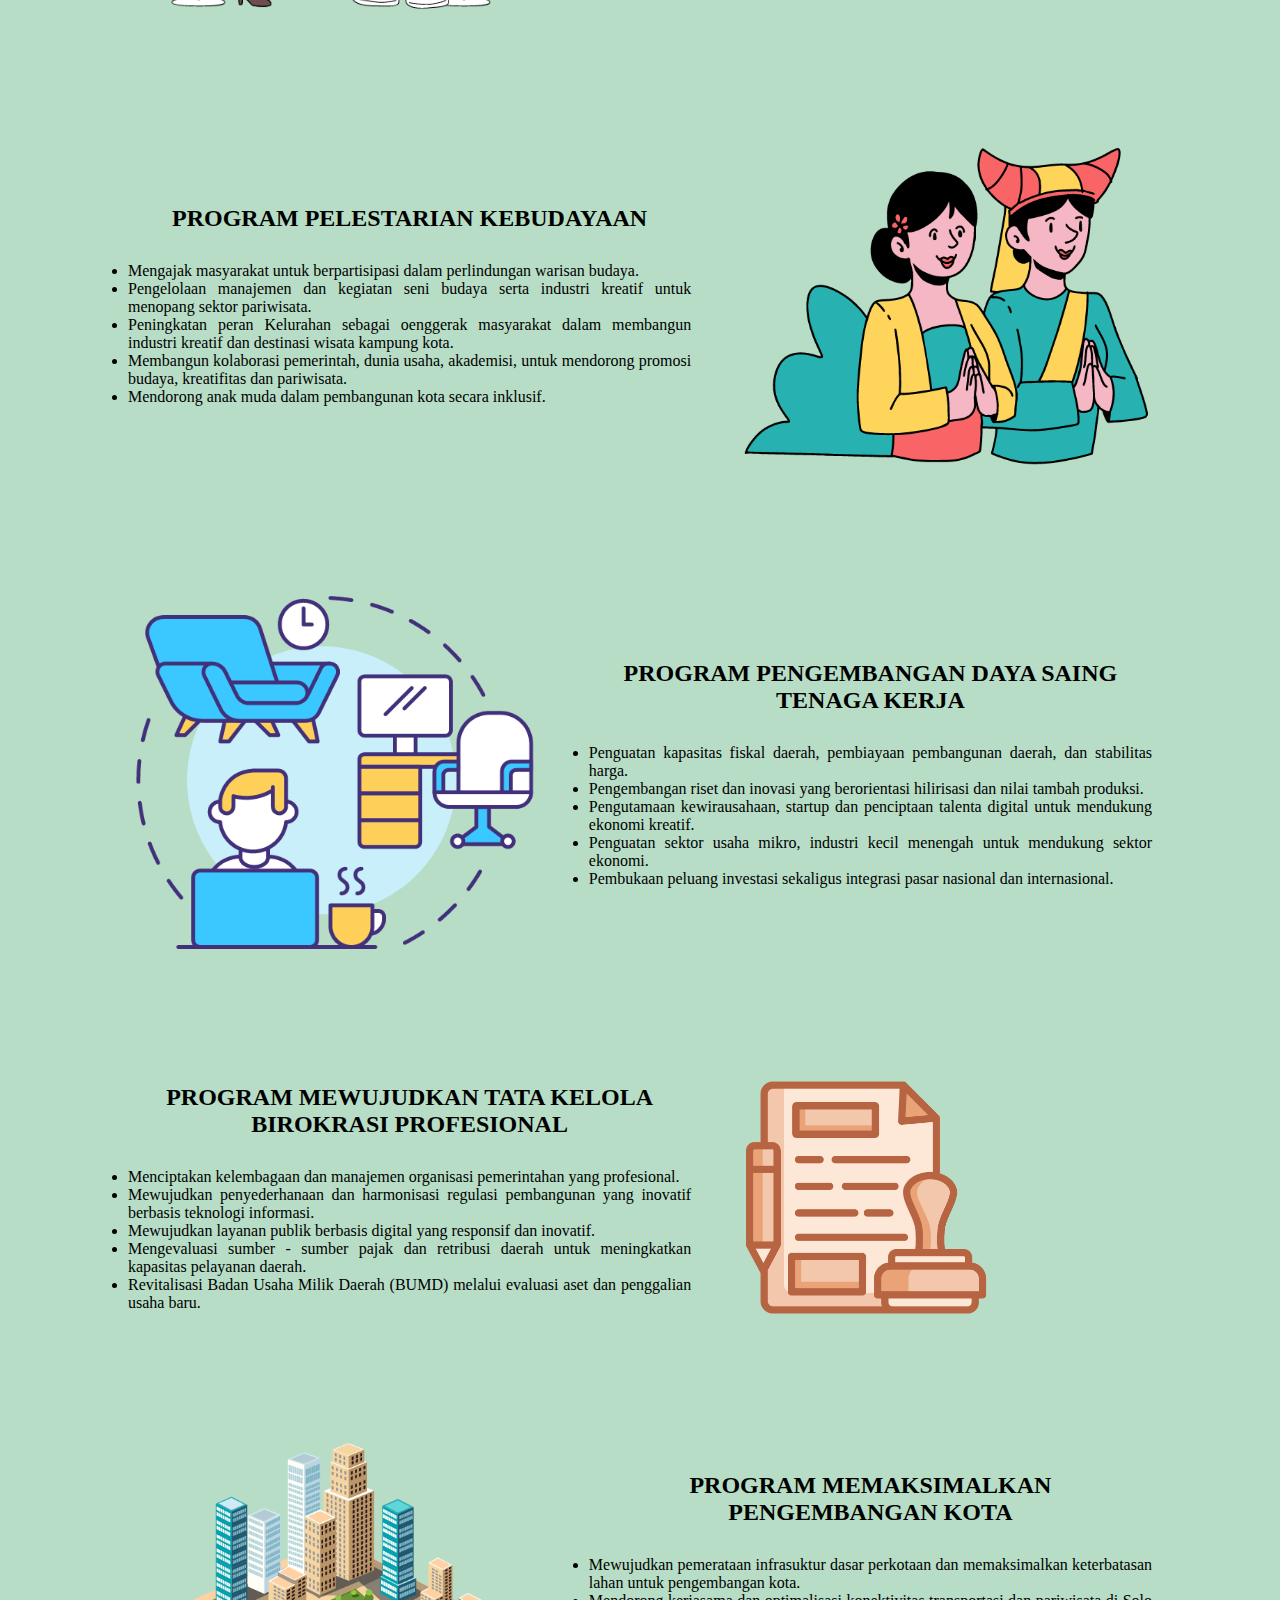
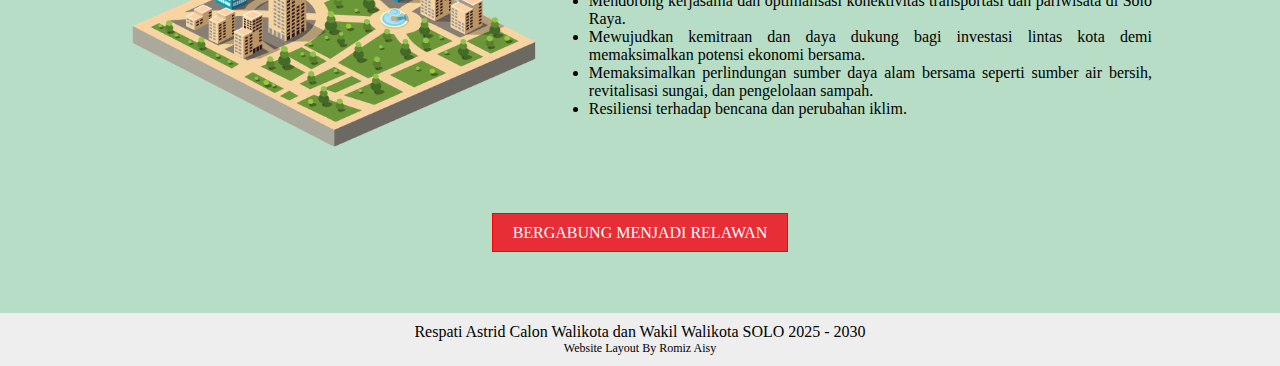
==== commit 964c5ab3: "Update index.html" ====
--- a/index.html
+++ b/index.html
@@ -31,7 +31,7 @@
             </div>
             <div class="hero-section-gambar">
                 <div class="bg=gambar">
-                    <img class="gambar-ts" src="/FOTO/REVISI_FOTO.png" alt="">
+                    <img class="gambar-ts" src="FOTO/ilustrasi_birokrasi.png" alt="icon">
                 </div>
             </div>
         </div>
@@ -40,7 +40,7 @@
 <!--=======================FOTO==============================-->
     <section class="foto-section">
         <div class="foto-section-container">
-            <img src="/FOTO/astrid_respati.jpeg" alt="">
+            <img src="FOTO/astrid_respati.jpeg" alt="">
             <div class="foto-section-about">
                 <div class="about-respati">
                     <h2>RESPATI</h2>
@@ -238,4 +238,4 @@
         <p class="credit">Website Layout By Romiz Aisy</p>
     </footer>
 </body>
-</html>+</html>
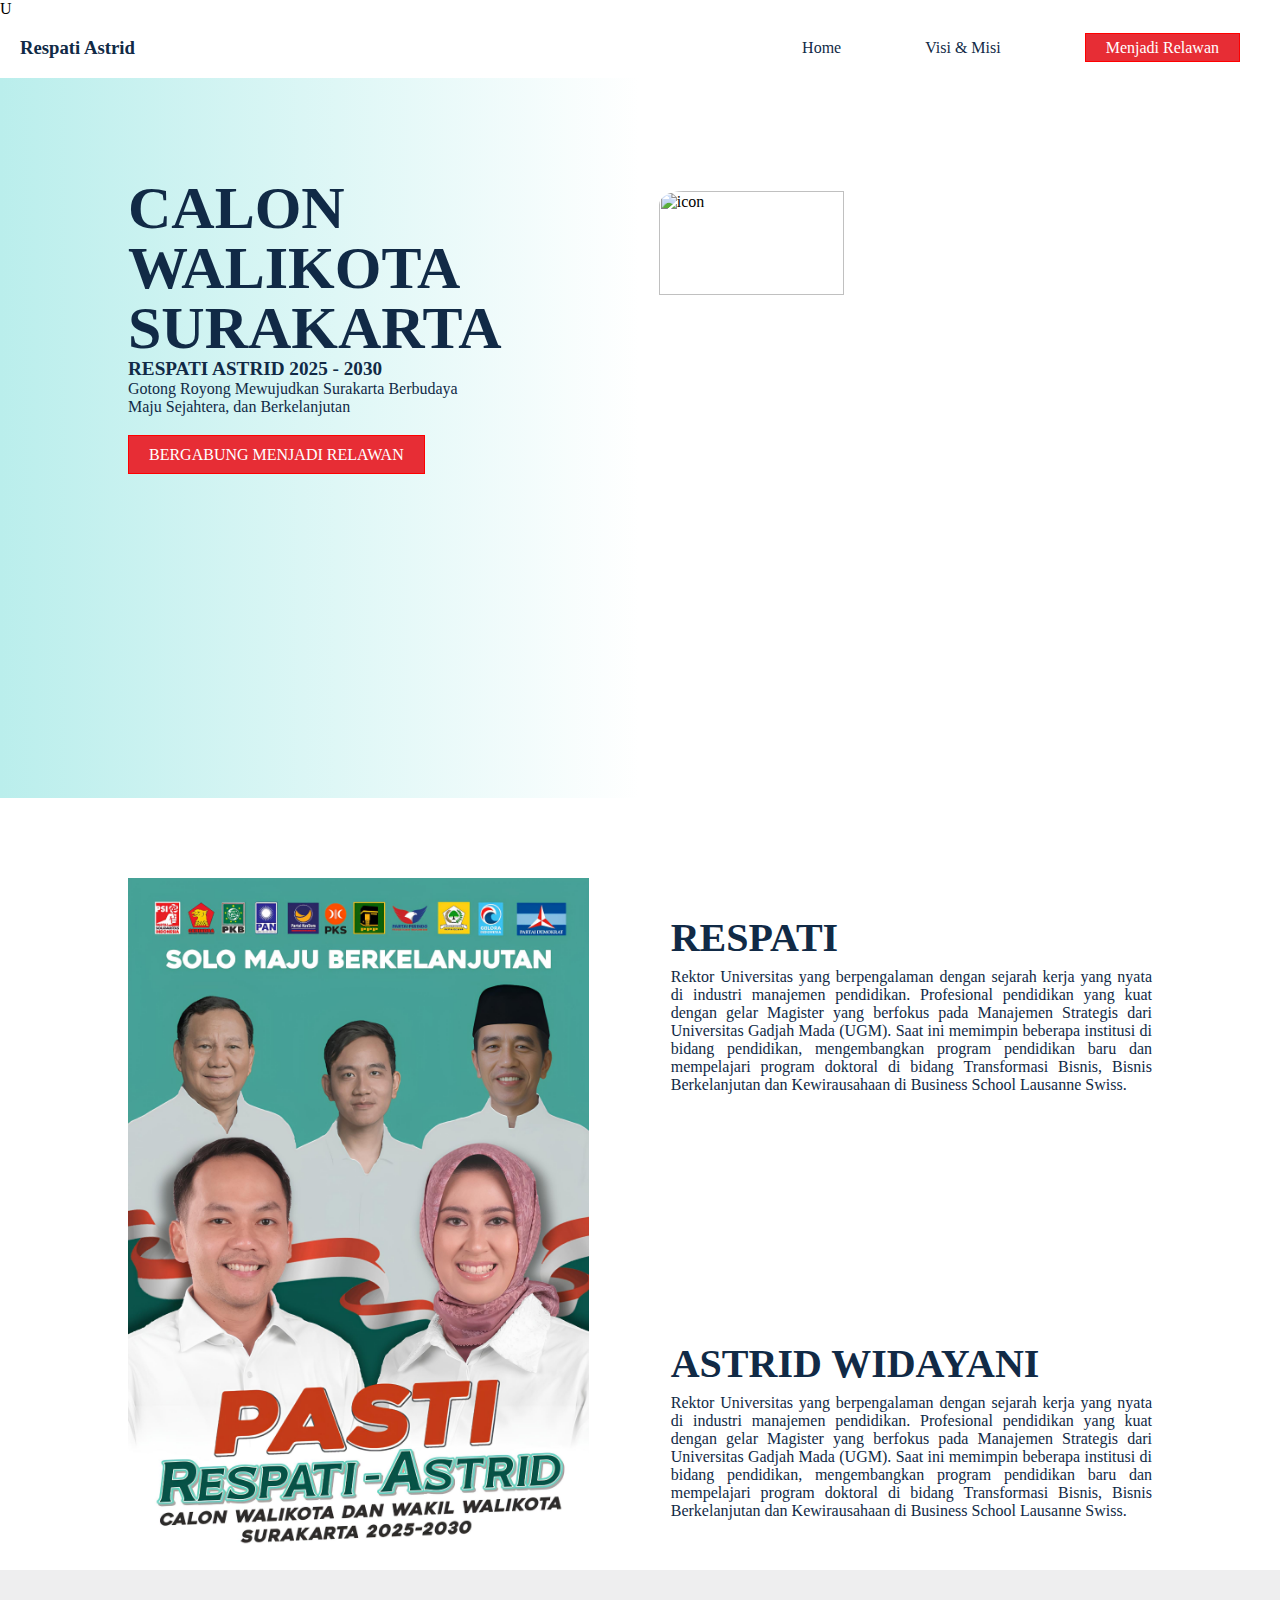
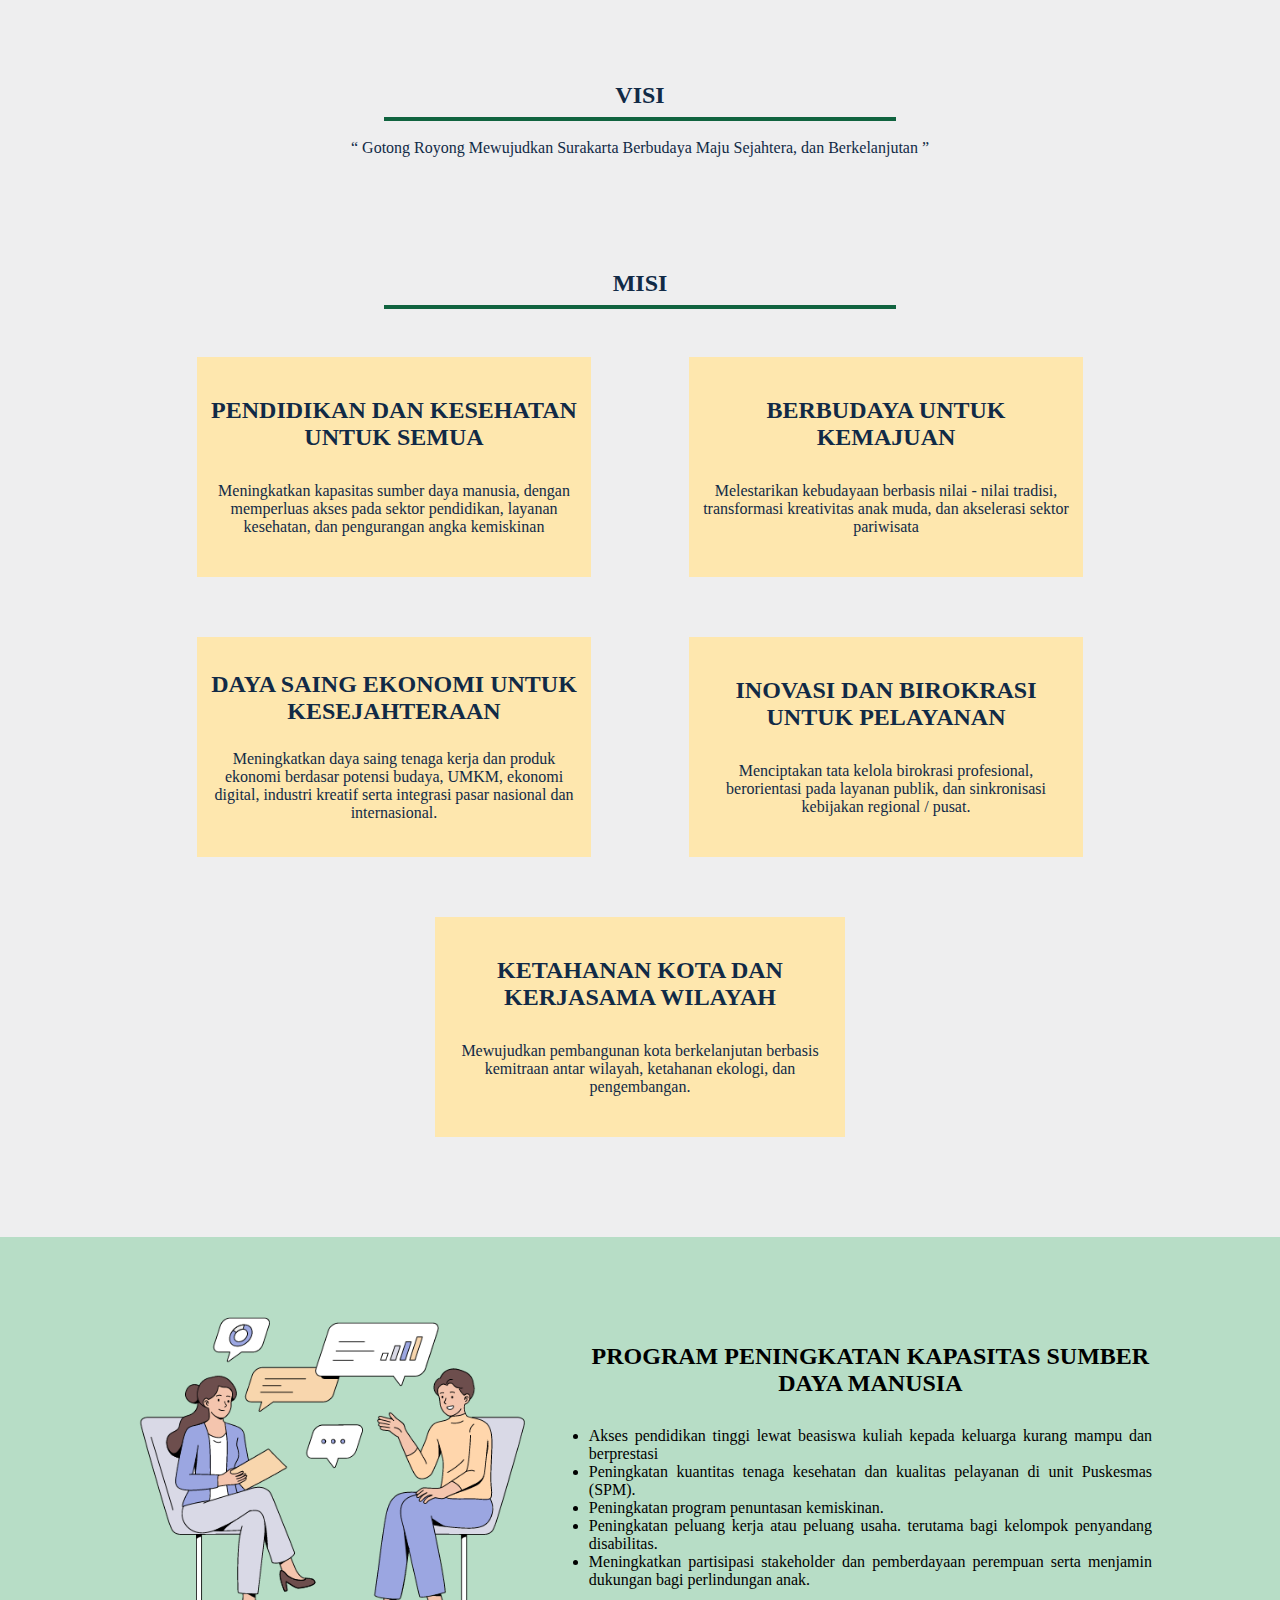
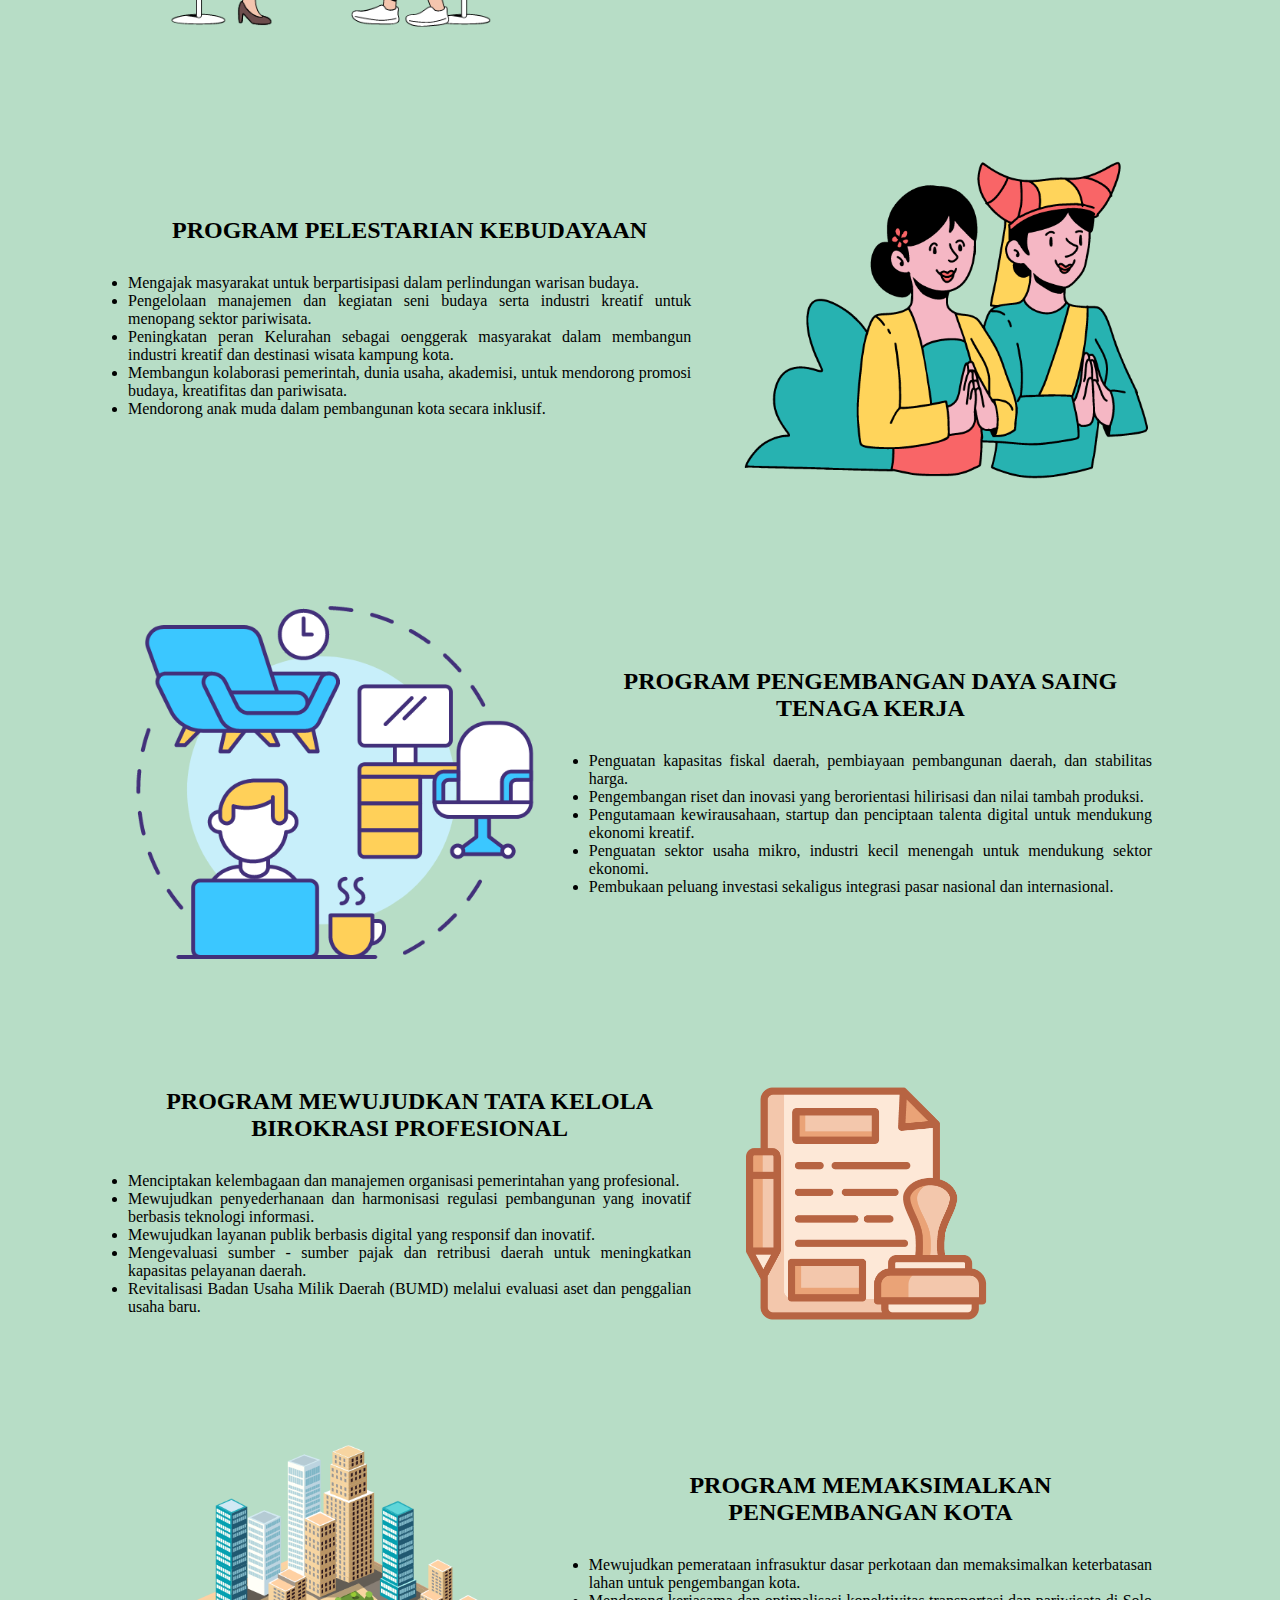
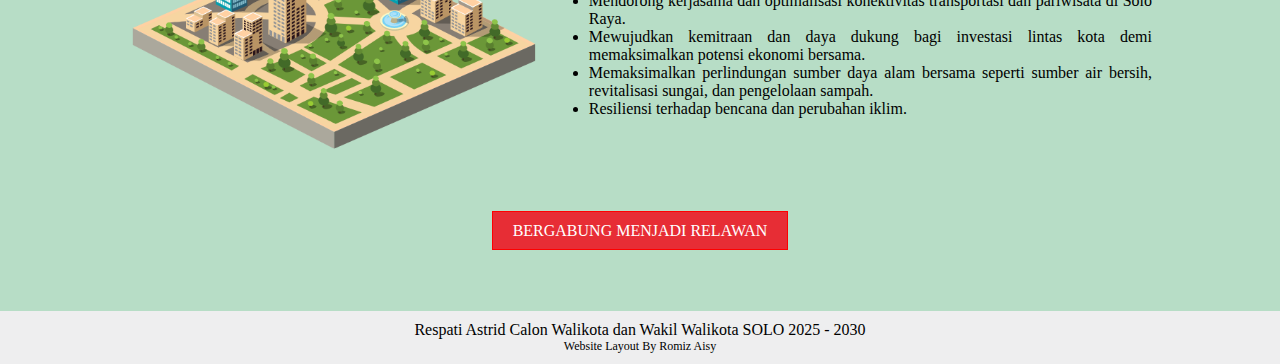
==== commit 27bef036: "Update index.html" ====
--- a/index.html
+++ b/index.html
@@ -1,4 +1,4 @@
-<!DOCTYPE html>
+U<!DOCTYPE html>
 <html lang="en">
 <head>
     <meta charset="UTF-8">
@@ -31,7 +31,7 @@
             </div>
             <div class="hero-section-gambar">
                 <div class="bg=gambar">
-                    <img class="gambar-ts" src="FOTO/ilustrasi_birokrasi.png" alt="icon">
+                    <img class="gambar-ts" src="FOTO/FOTO/REVISI_FOTO.png" alt="icon">
                 </div>
             </div>
         </div>
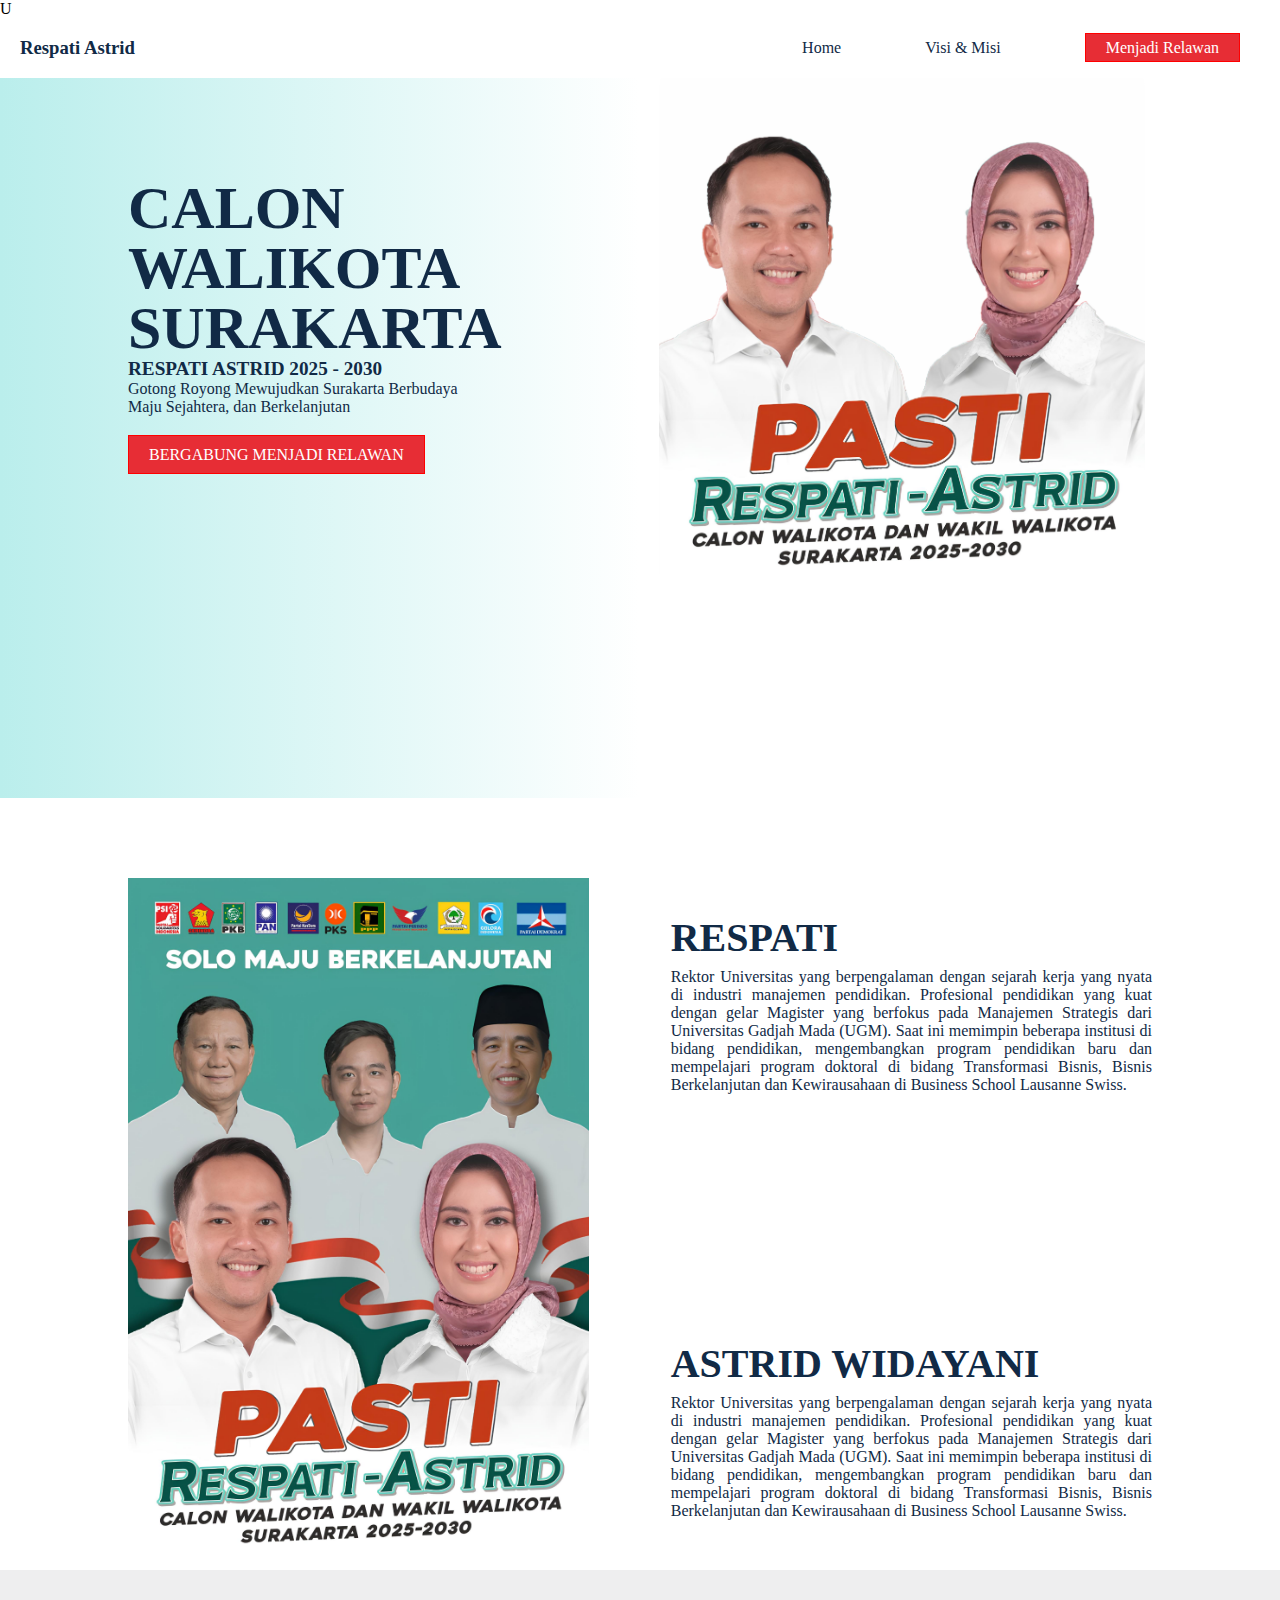
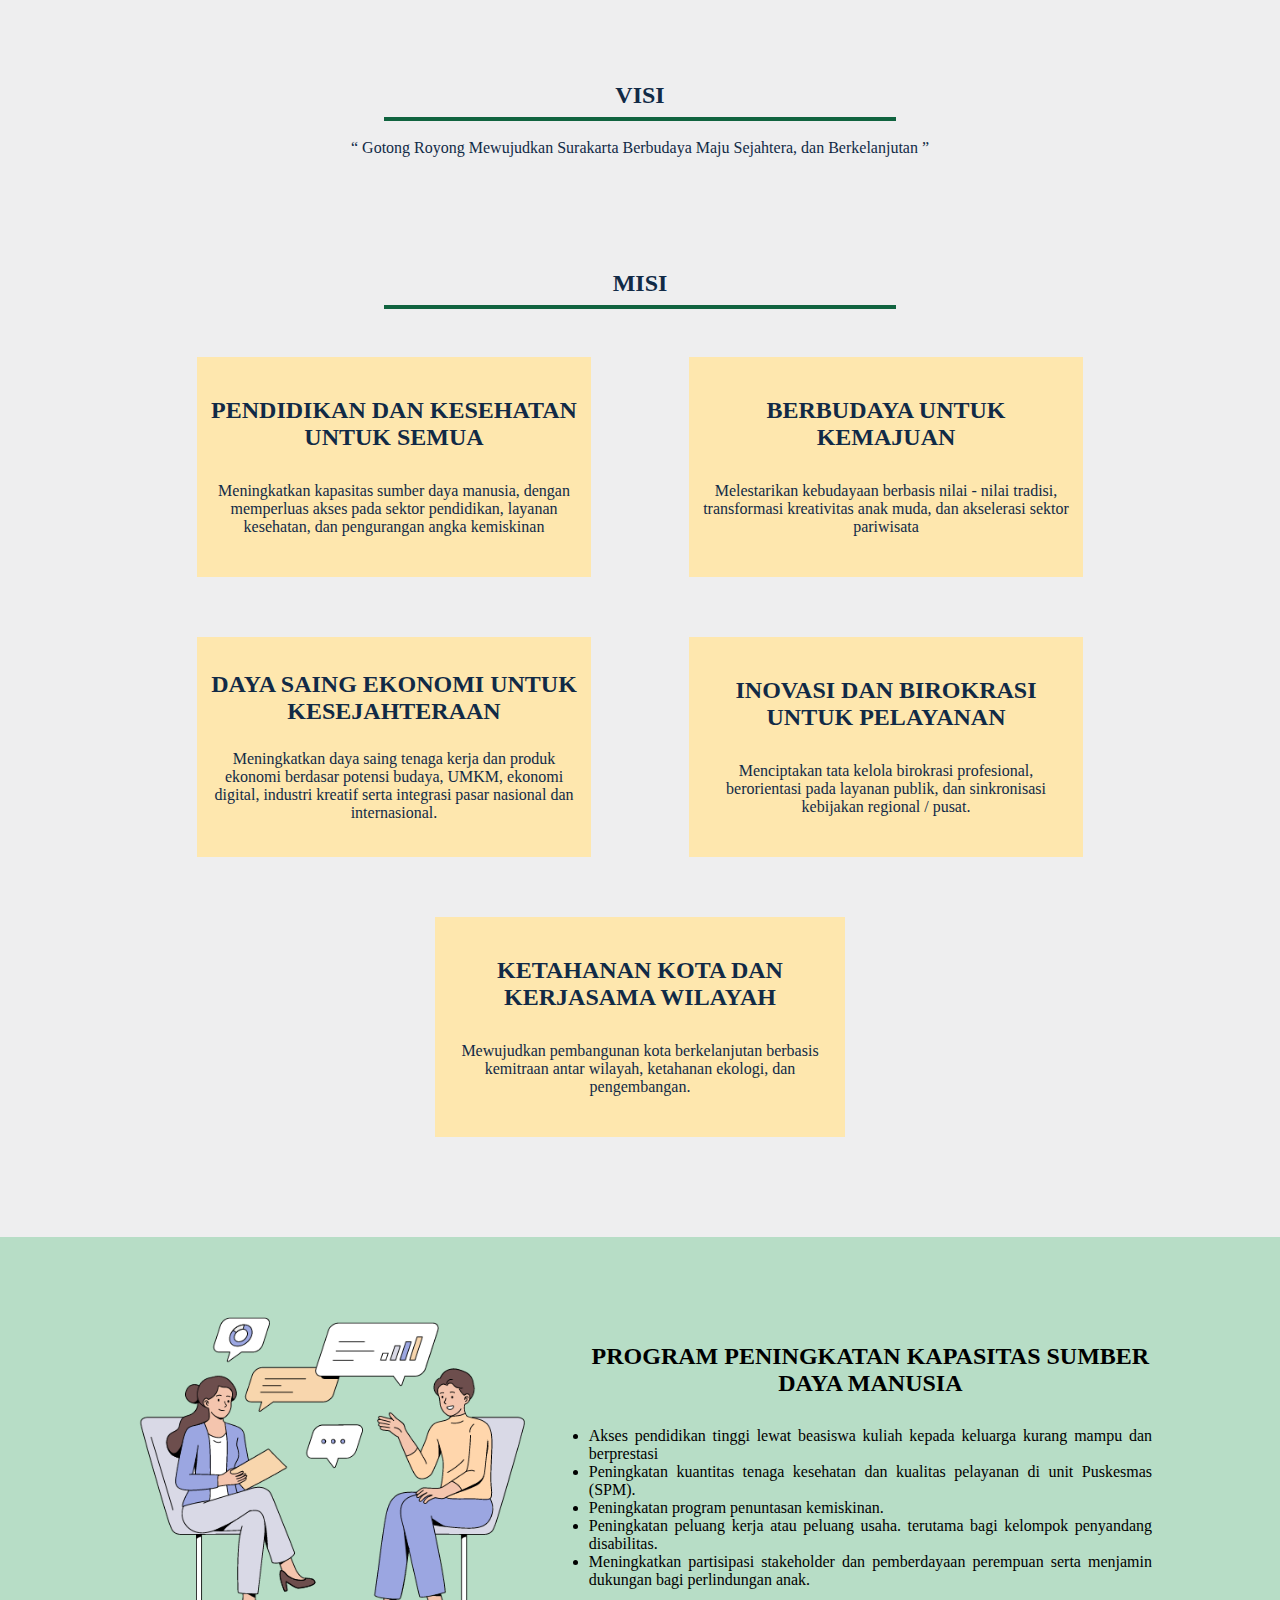
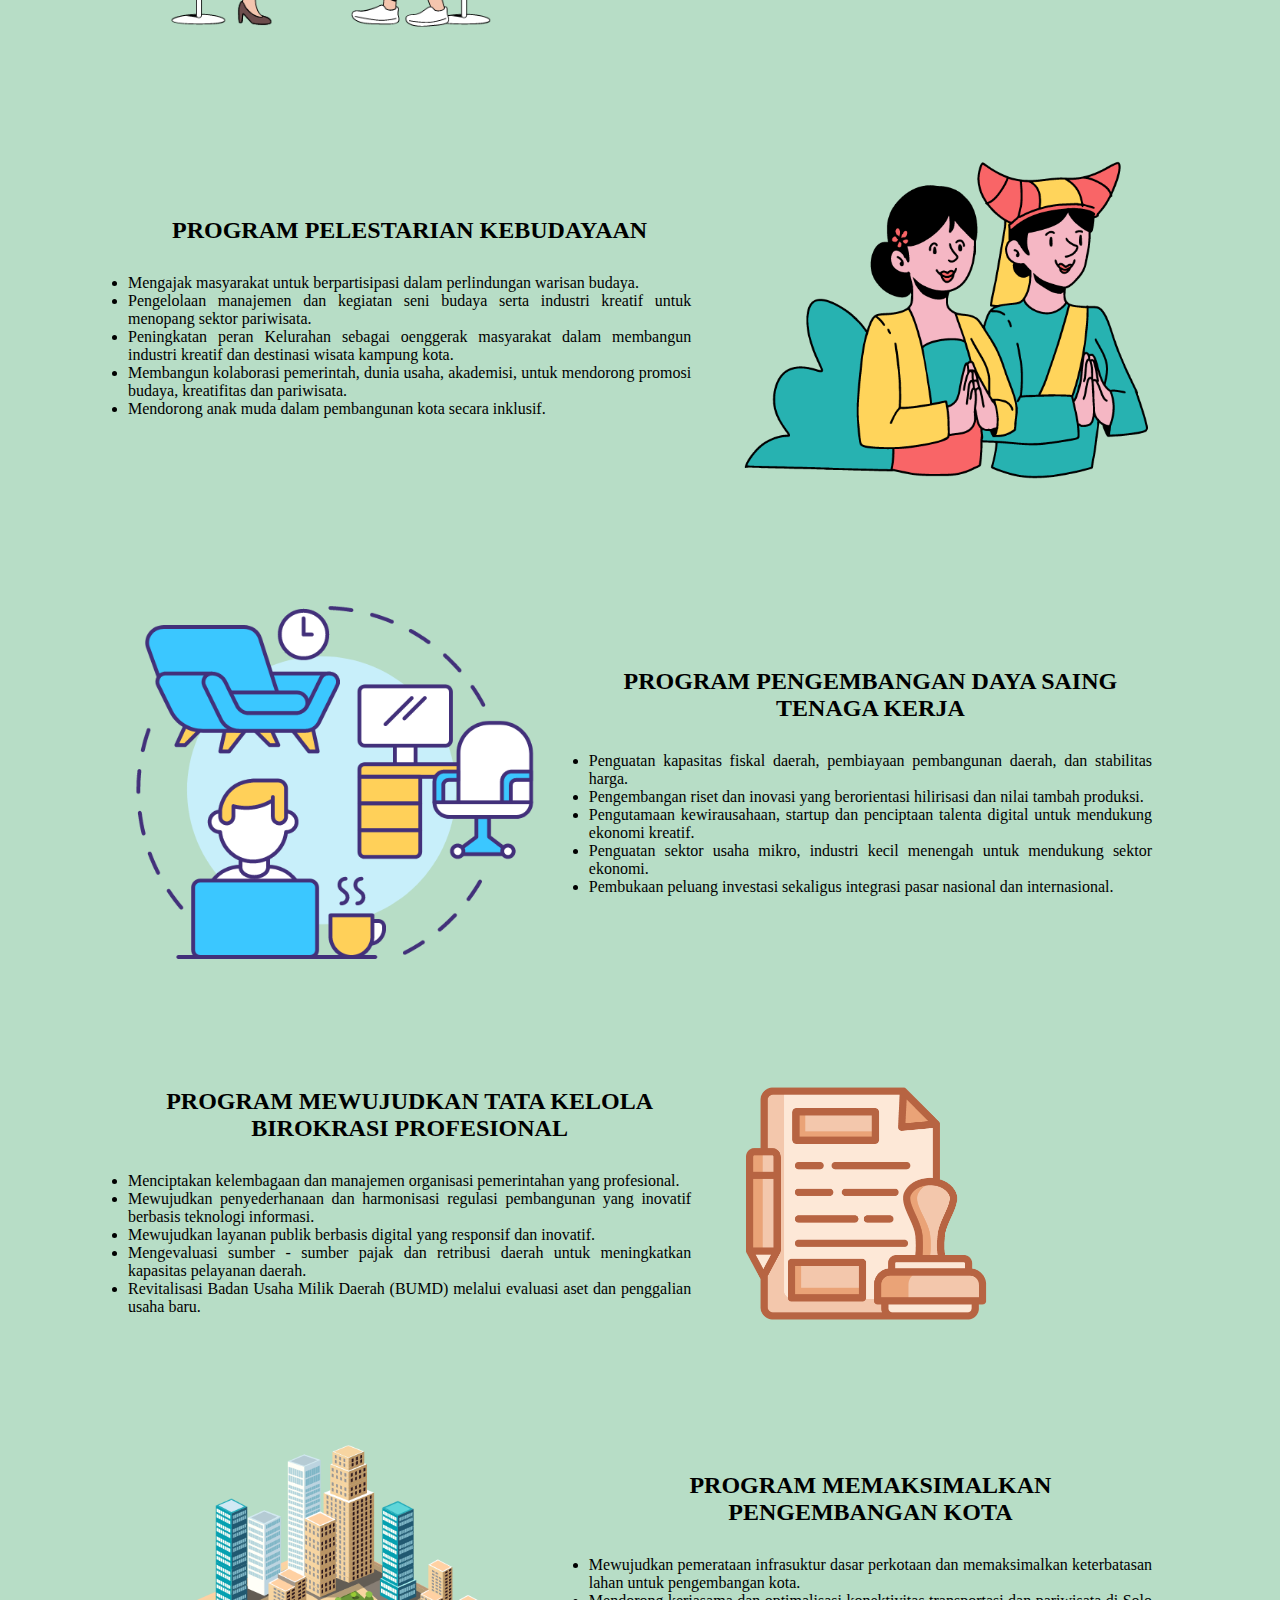
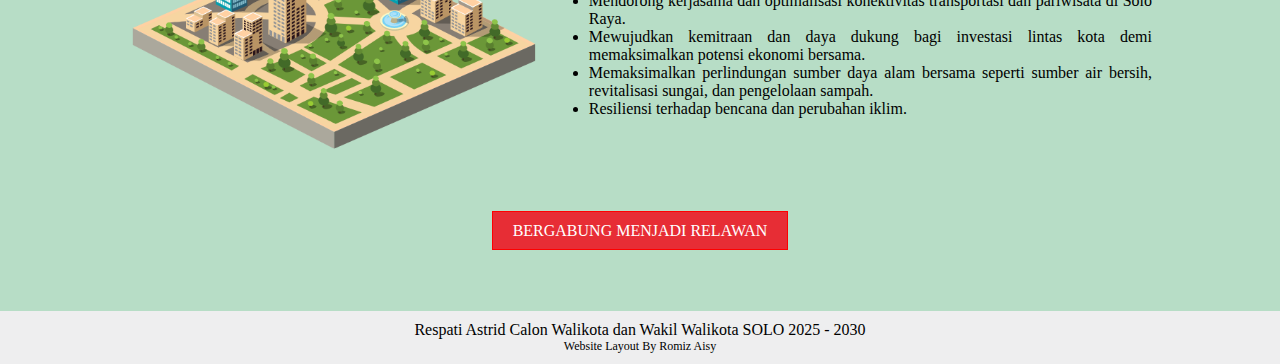
==== commit ffcf4272: "Update index.html" ====
--- a/index.html
+++ b/index.html
@@ -31,7 +31,7 @@
             </div>
             <div class="hero-section-gambar">
                 <div class="bg=gambar">
-                    <img class="gambar-ts" src="FOTO/FOTO/REVISI_FOTO.png" alt="icon">
+                    <img class="gambar-ts" src="FOTO/REVISI_FOTO.png" alt="icon">
                 </div>
             </div>
         </div>
